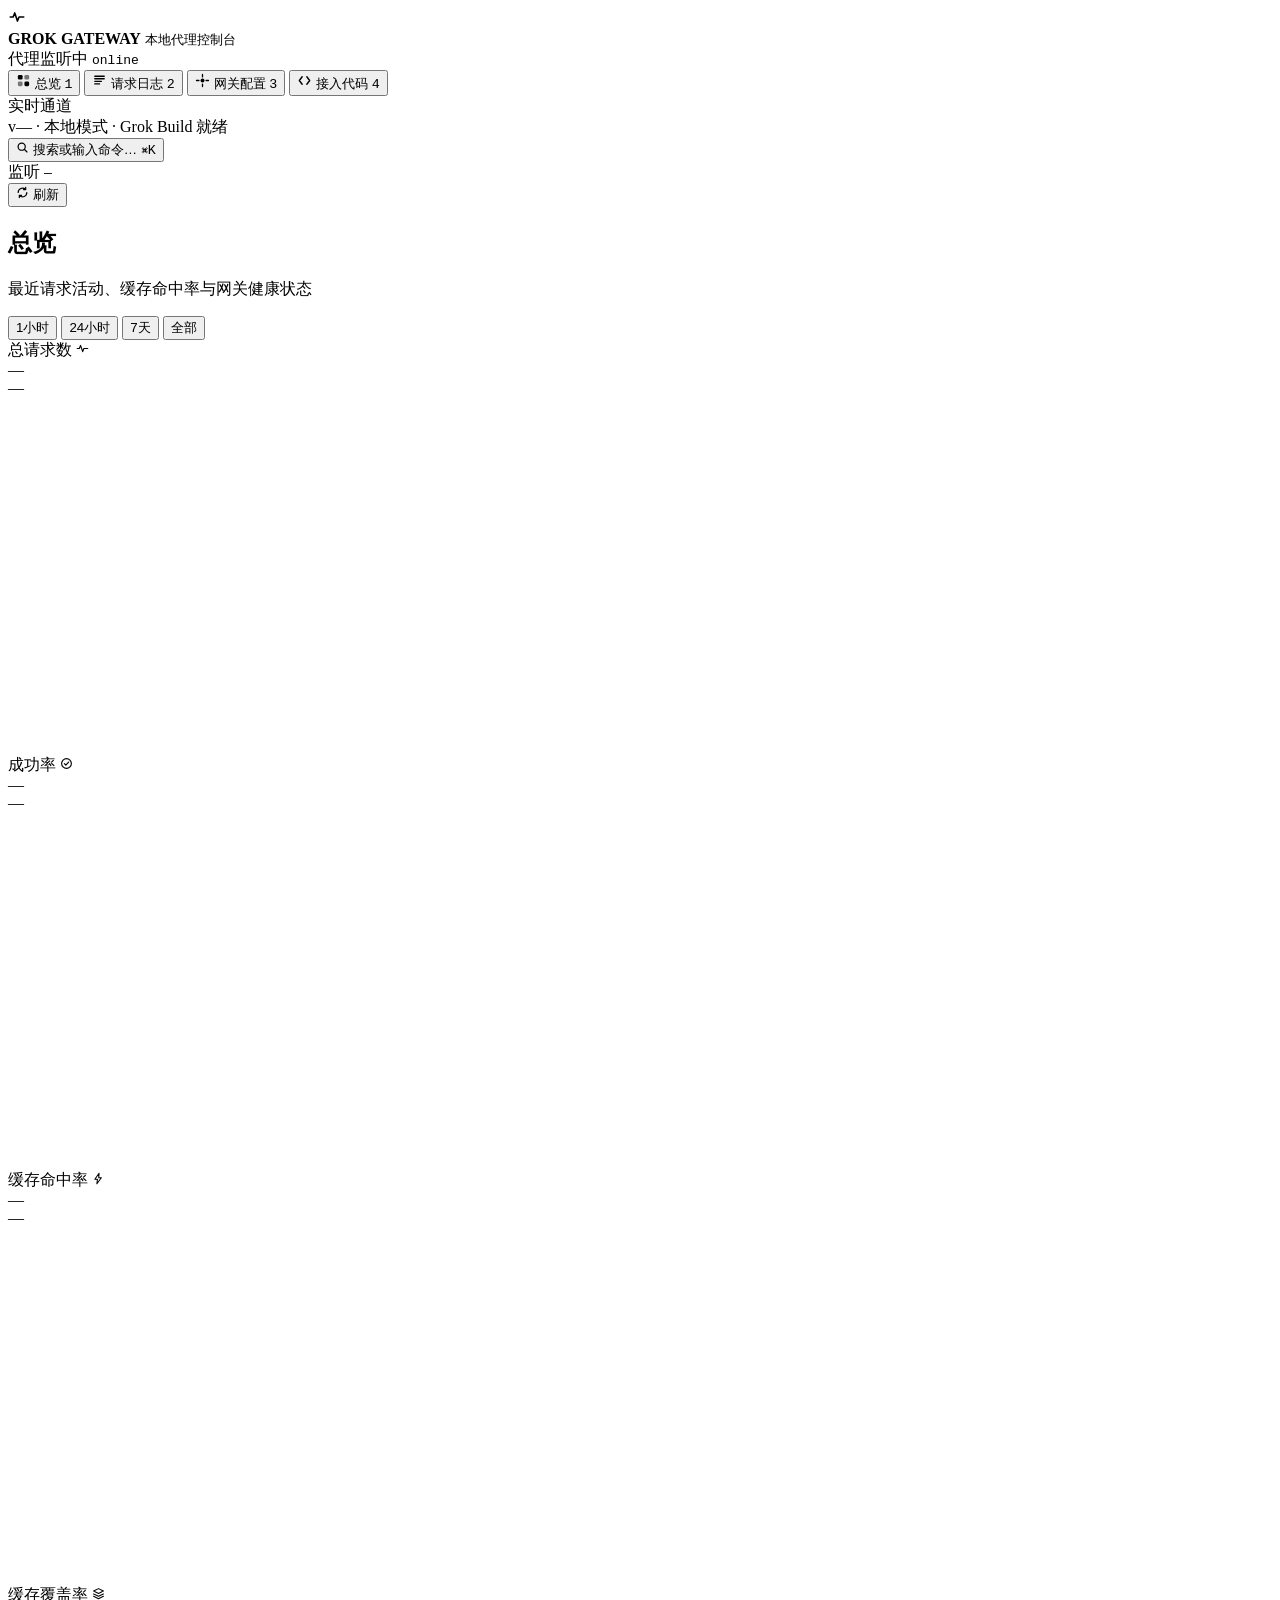
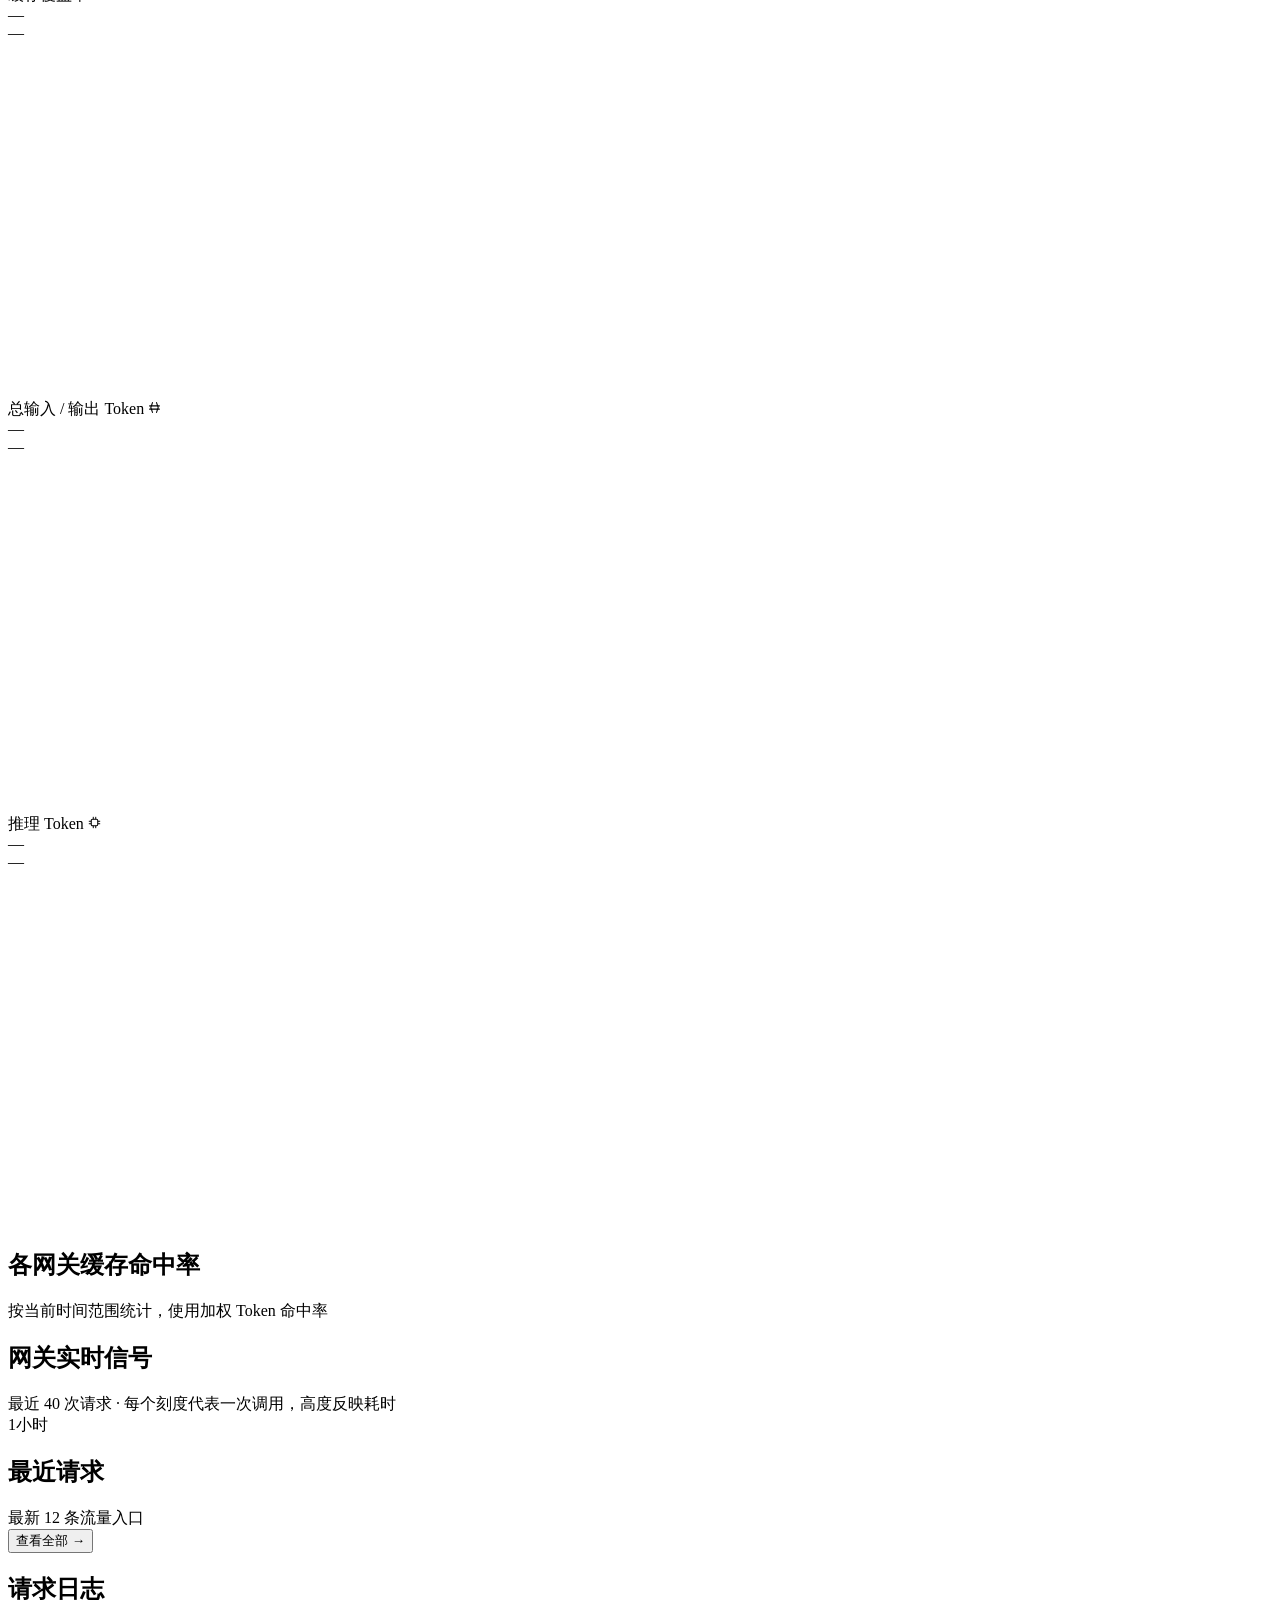
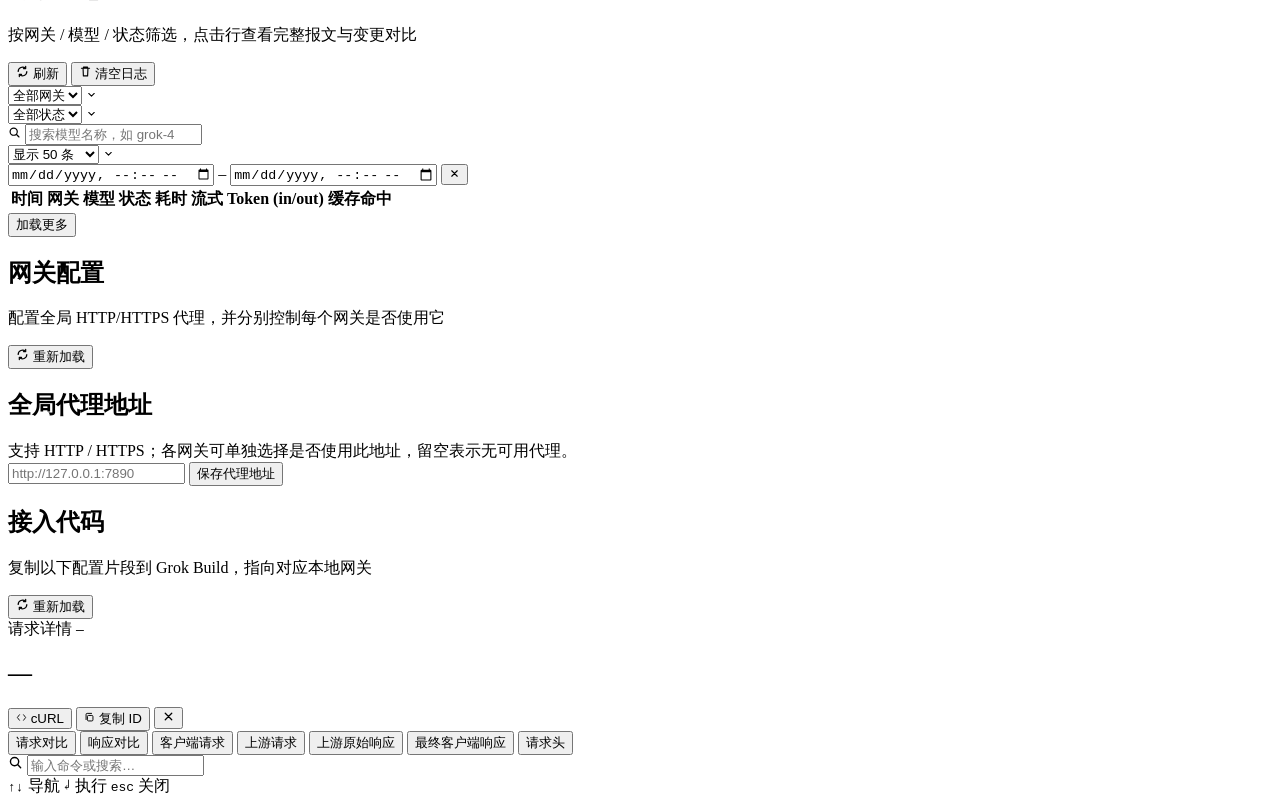
==== internal/web/static/index.html @ da630860 "Create index.html" ====
<!DOCTYPE html>
<html lang="zh-CN">
<head>
<meta charset="UTF-8">
<meta name="viewport" content="width=device-width, initial-scale=1.0">
<meta http-equiv="Content-Security-Policy" content="default-src 'self'; script-src 'self'; style-src 'self' 'unsafe-inline'; img-src 'self' data:; font-src 'self' https://fonts.googleapis.com https://fonts.gstatic.com; connect-src 'self';">
<title>Grok Gateway · 控制台</title>
<link rel="icon" href="data:image/svg+xml,%3Csvg xmlns='http://www.w3.org/2000/svg' viewBox='0 0 32 32'%3E%3Crect width='32' height='32' rx='8' fill='%230d9488'/%3E%3Cpath d='M8 16h4l2-5 4 10 2-5h4' stroke='%23f0fdfa' stroke-width='2.4' fill='none' stroke-linecap='round' stroke-linejoin='round'/%3E%3C/svg%3E">
<link rel="preconnect" href="https://fonts.googleapis.com">
<link rel="preconnect" href="https://fonts.gstatic.com" crossorigin>
<link href="https://fonts.googleapis.com/css2?family=Inter:wght@400;500;600;700&family=JetBrains+Mono:wght@400;500;600;700&family=Space+Grotesk:wght@500;600;700&display=swap" rel="stylesheet">
<link rel="stylesheet" href="/static/style.css">
</head>
<body>

<!-- 氛围背景 -->
<div class="ambient" aria-hidden="true">
  <div class="ambient-aurora"></div>
  <div class="ambient-grid"></div>
  <div class="ambient-noise"></div>
</div>

<div class="app">

  <!-- ===================== 侧栏 ===================== -->
  <aside class="rail">
    <div class="rail-brand">
      <div class="rail-brand-mark">
        <svg viewBox="0 0 20 20" width="18" height="18" fill="none" aria-hidden="true">
          <path d="M2.5 10h3.2l1.8-4.5 3 9 1.8-4.5h5.2" stroke="currentColor" stroke-width="1.8" stroke-linecap="round" stroke-linejoin="round"/>
        </svg>
      </div>
      <div class="rail-brand-text">
        <strong>GROK GATEWAY</strong>
        <small>本地代理控制台</small>
      </div>
    </div>

    <div class="rail-status" id="railStatus">
      <span class="dot dot-live" id="healthDot"></span>
      <span class="rail-status-text" id="healthText">代理监听中</span>
      <code id="healthCode">online</code>
    </div>

    <nav class="rail-nav">
      <button type="button" class="rail-nav-item is-active" data-view="overview" aria-label="总览（快捷键 1）">
        <span class="rail-nav-icon"><svg viewBox="0 0 16 16" width="15" height="15" fill="none" aria-hidden="true"><rect x="2" y="2" width="5" height="5" rx="1.4" fill="currentColor"/><rect x="9" y="2" width="5" height="5" rx="1.4" fill="currentColor" opacity=".5"/><rect x="2" y="9" width="5" height="5" rx="1.4" fill="currentColor" opacity=".5"/><rect x="9" y="9" width="5" height="5" rx="1.4" fill="currentColor"/></svg></span>
        总览 <kbd>1</kbd>
      </button>
      <button type="button" class="rail-nav-item" data-view="logs" aria-label="请求日志（快捷键 2）">
        <span class="rail-nav-icon"><svg viewBox="0 0 16 16" width="15" height="15" fill="none" aria-hidden="true"><path d="M3 3.5h10M3 6.2h10M3 8.9h7M3 11.6h5" stroke="currentColor" stroke-width="1.5" stroke-linecap="round"/></svg></span>
        请求日志 <kbd>2</kbd>
      </button>
      <button type="button" class="rail-nav-item" data-view="gateways" aria-label="网关配置（快捷键 3）">
        <span class="rail-nav-icon"><svg viewBox="0 0 16 16" width="15" height="15" fill="none" aria-hidden="true"><circle cx="8" cy="8" r="2.1" fill="currentColor"/><path d="M8 1.6v2.6M8 11.8v2.6M1.6 8h2.6M11.8 8h2.6" stroke="currentColor" stroke-width="1.4" stroke-linecap="round"/></svg></span>
        网关配置 <kbd>3</kbd>
      </button>
      <button type="button" class="rail-nav-item" data-view="setup" aria-label="接入代码（快捷键 4）">
        <span class="rail-nav-icon"><svg viewBox="0 0 16 16" width="15" height="15" fill="none" aria-hidden="true"><path d="M5.5 4 2.5 8l3 4M10.5 4l3 4-3 4" stroke="currentColor" stroke-width="1.5" stroke-linecap="round" stroke-linejoin="round"/></svg></span>
        接入代码 <kbd>4</kbd>
      </button>
    </nav>

    <div class="rail-divider">实时通道</div>
    <div class="rail-channels" id="railChannels"></div>

    <div class="rail-foot">
      <div class="rail-foot-meta" id="railVersion">v— · 本地模式 · Grok Build 就绪</div>
    </div>
  </aside>

  <!-- ===================== 主区域 ===================== -->
  <main class="main">

    <header class="topbar">
      <button type="button" id="cmdKBtn" class="search-pill" aria-label="打开命令面板（快捷键 Ctrl+K）">
        <svg viewBox="0 0 16 16" width="13" height="13" fill="none" aria-hidden="true"><circle cx="7" cy="7" r="4.4" stroke="currentColor" stroke-width="1.5"/><path d="m10.5 10.5 3 3" stroke="currentColor" stroke-width="1.5" stroke-linecap="round"/></svg>
        <span class="search-pill-text">搜索或输入命令…</span>
        <span class="kbd-combo"><kbd>⌘</kbd><kbd>K</kbd></span>
      </button>
      <div class="topbar-actions">
        <div class="addr-chip">
          <span class="dot dot-live"></span>
          <span class="addr-label">监听</span>
          <code id="listenAddr">—</code>
        </div>
        <button type="button" id="refreshAllBtn" class="btn-ghost" title="刷新全部数据" aria-label="刷新全部数据">
          <svg viewBox="0 0 16 16" width="13" height="13" fill="none" aria-hidden="true"><path d="M2.7 8a5.3 5.3 0 0 1 9-3.8M13.3 8a5.3 5.3 0 0 1-9 3.8" stroke="currentColor" stroke-width="1.5" stroke-linecap="round"/><path d="M11.9 1.7v2.7h-2.7M4.1 14.3v-2.7h2.7" stroke="currentColor" stroke-width="1.5" stroke-linecap="round" stroke-linejoin="round"/></svg>
          刷新
        </button>
      </div>
    </header>

    <div class="content">

      <!-- ========== 总览 ========== -->
      <section id="view-overview" class="view is-active">
        <div class="view-head">
          <div class="view-head-title">
            <h1>总览</h1>
            <p>最近请求活动、缓存命中率与网关健康状态</p>
          </div>
          <div class="head-actions">
            <div class="range-picker" id="rangePicker">
              <button type="button" data-range="1h" class="is-active">1小时</button>
              <button type="button" data-range="24h">24小时</button>
              <button type="button" data-range="7d">7天</button>
              <button type="button" data-range="all">全部</button>
            </div>
          </div>
        </div>

        <div class="stat-grid">
          <article class="stat-card a-teal">
            <div class="stat-card-head">
              <span class="stat-label">总请求数</span>
              <span class="stat-icon"><svg viewBox="0 0 16 16" width="13" height="13" fill="none"><path d="M1.5 8h2.6l1.5-3.8 2.6 7.6 1.5-3.8h4.8" stroke="currentColor" stroke-width="1.4" stroke-linecap="round" stroke-linejoin="round"/></svg></span>
            </div>
            <div class="stat-value" id="statRequests">—</div>
            <div class="stat-sub" id="statRequestsSub">—</div>
            <svg class="stat-spark" data-stat="requests" viewBox="0 0 100 28" preserveAspectRatio="none" aria-hidden="true"></svg>
          </article>

          <article class="stat-card a-emerald">
            <div class="stat-card-head">
              <span class="stat-label">成功率</span>
              <span class="stat-icon"><svg viewBox="0 0 16 16" width="13" height="13" fill="none"><circle cx="8" cy="8" r="6" stroke="currentColor" stroke-width="1.4"/><path d="m5.4 8.2 1.8 1.8 3.4-3.8" stroke="currentColor" stroke-width="1.4" stroke-linecap="round" stroke-linejoin="round"/></svg></span>
            </div>
            <div class="stat-body">
              <div class="stat-main">
                <div class="stat-value" id="statSuccess">—</div>
                <div class="stat-sub" id="statSuccessSub">—</div>
              </div>
              <div class="stat-gauge" id="gaugeSuccess" aria-hidden="true"></div>
            </div>
            <svg class="stat-spark" data-stat="success" viewBox="0 0 100 28" preserveAspectRatio="none" aria-hidden="true"></svg>
          </article>

          <article class="stat-card a-sky">
            <div class="stat-card-head">
              <span class="stat-label">缓存命中率</span>
              <span class="stat-icon"><svg viewBox="0 0 16 16" width="13" height="13" fill="none"><path d="M8.7 1.5 3.5 9h3.2l-.7 5.5L11.5 7H8.3l.4-5.5Z" stroke="currentColor" stroke-width="1.3" stroke-linejoin="round"/></svg></span>
            </div>
            <div class="stat-body">
              <div class="stat-main">
                <div class="stat-value" id="statCacheHit">—</div>
                <div class="stat-sub" id="statCacheHitSub">—</div>
              </div>
              <div class="stat-gauge" id="gaugeCacheHit" aria-hidden="true"></div>
            </div>
            <svg class="stat-spark" data-stat="cacheHit" viewBox="0 0 100 28" preserveAspectRatio="none" aria-hidden="true"></svg>
          </article>

          <article class="stat-card a-violet">
            <div class="stat-card-head">
              <span class="stat-label">缓存覆盖率</span>
              <span class="stat-icon"><svg viewBox="0 0 16 16" width="13" height="13" fill="none"><path d="m8 2 6 3-6 3-6-3 6-3Z" stroke="currentColor" stroke-width="1.3" stroke-linejoin="round"/><path d="m2 8.5 6 3 6-3M2 11.5l6 3 6-3" stroke="currentColor" stroke-width="1.3" stroke-linecap="round" stroke-linejoin="round"/></svg></span>
            </div>
            <div class="stat-body">
              <div class="stat-main">
                <div class="stat-value" id="statCacheCoverage">—</div>
                <div class="stat-sub" id="statCacheCoverageSub">—</div>
              </div>
              <div class="stat-gauge" id="gaugeCoverage" aria-hidden="true"></div>
            </div>
            <svg class="stat-spark" data-stat="cacheCoverage" viewBox="0 0 100 28" preserveAspectRatio="none" aria-hidden="true"></svg>
          </article>

          <article class="stat-card a-amber">
            <div class="stat-card-head">
              <span class="stat-label">总输入 / 输出 Token</span>
              <span class="stat-icon"><svg viewBox="0 0 16 16" width="13" height="13" fill="none"><path d="M5.5 2 3.5 8l2 6M10.5 2l2 6-2 6M2 6h12M2 10h12" stroke="currentColor" stroke-width="1.3" stroke-linecap="round" stroke-linejoin="round"/></svg></span>
            </div>
            <div class="stat-value" id="statTokens">—</div>
            <div class="stat-sub" id="statTokensSub">—</div>
            <svg class="stat-spark" data-stat="tokens" viewBox="0 0 100 28" preserveAspectRatio="none" aria-hidden="true"></svg>
          </article>

          <article class="stat-card a-rose">
            <div class="stat-card-head">
              <span class="stat-label">推理 Token</span>
              <span class="stat-icon"><svg viewBox="0 0 16 16" width="13" height="13" fill="none"><rect x="4" y="4" width="8" height="8" rx="1.6" stroke="currentColor" stroke-width="1.3"/><path d="M6.5 1.5v2M9.5 1.5v2M6.5 12.5v2M9.5 12.5v2M1.5 6.5h2M1.5 9.5h2M12.5 6.5h2M12.5 9.5h2" stroke="currentColor" stroke-width="1.2" stroke-linecap="round"/></svg></span>
            </div>
            <div class="stat-value" id="statReasoning">—</div>
            <div class="stat-sub" id="statReasoningSub">—</div>
            <svg class="stat-spark" data-stat="reasoning" viewBox="0 0 100 28" preserveAspectRatio="none" aria-hidden="true"></svg>
          </article>
        </div>

        <section class="panel gateway-cache-panel">
          <div class="panel-head">
            <div>
              <h2>各网关缓存命中率</h2>
              <span class="muted">按当前时间范围统计，使用加权 Token 命中率</span>
            </div>
          </div>
          <div class="gateway-cache-rates" id="gatewayCacheRates"></div>
        </section>

        <div class="panel-row">
          <section class="panel">
            <div class="panel-head">
              <div>
                <h2>网关实时信号</h2>
                <span class="muted">最近 40 次请求 · 每个刻度代表一次调用，高度反映耗时</span>
              </div>
              <span class="panel-tag" id="pulseRange">1小时</span>
            </div>
            <div class="gw-pulse-list" id="gatewayPulseList"></div>
          </section>

          <section class="panel">
            <div class="panel-head">
              <div>
                <h2>最近请求</h2>
                <span class="muted">最新 12 条流量入口</span>
              </div>
              <button type="button" class="btn-ghost small" data-goto="logs" aria-label="查看全部请求日志">查看全部 →</button>
            </div>
            <div class="recent-log-list" id="recentLogList"></div>
          </section>
        </div>
      </section>

      <!-- ========== 请求日志 ========== -->
      <section id="view-logs" class="view">
        <div class="view-head">
          <div class="view-head-title">
            <h1>请求日志</h1>
            <p>按网关 / 模型 / 状态筛选，点击行查看完整报文与变更对比</p>
          </div>
          <div class="head-actions">
            <button type="button" id="logsRefreshBtn" class="btn-ghost" title="刷新日志" aria-label="刷新日志">
              <svg viewBox="0 0 16 16" width="13" height="13" fill="none" aria-hidden="true"><path d="M2.7 8a5.3 5.3 0 0 1 9-3.8M13.3 8a5.3 5.3 0 0 1-9 3.8" stroke="currentColor" stroke-width="1.5" stroke-linecap="round"/><path d="M11.9 1.7v2.7h-2.7M4.1 14.3v-2.7h2.7" stroke="currentColor" stroke-width="1.5" stroke-linecap="round" stroke-linejoin="round"/></svg>
              刷新
            </button>
            <button type="button" id="logsClearBtn" class="btn-danger" title="清空全部日志" aria-label="清空全部日志">
              <svg viewBox="0 0 16 16" width="13" height="13" fill="none" aria-hidden="true"><path d="M3 4h10M5.5 4V2.6h5V4M5 4l.4 9.4h5.2L11 4" stroke="currentColor" stroke-width="1.4" stroke-linecap="round" stroke-linejoin="round"/></svg>
              清空日志
            </button>
          </div>
        </div>

        <div class="panel table-panel">
          <div class="filter-bar">
            <div class="select-wrap">
              <select id="filterGateway" aria-label="筛选网关"><option value="">全部网关</option></select>
              <span class="select-caret"><svg viewBox="0 0 16 16" width="11" height="11" fill="none"><path d="m4 6.5 4 4 4-4" stroke="currentColor" stroke-width="1.6" stroke-linecap="round" stroke-linejoin="round"/></svg></span>
            </div>
            <div class="select-wrap">
              <select id="filterStatus" aria-label="筛选状态">
                <option value="">全部状态</option>
                <option value="success">仅成功</option>
                <option value="failure">仅失败</option>
              </select>
              <span class="select-caret"><svg viewBox="0 0 16 16" width="11" height="11" fill="none" aria-hidden="true"><path d="m4 6.5 4 4 4-4" stroke="currentColor" stroke-width="1.6" stroke-linecap="round" stroke-linejoin="round"/></svg></span>
            </div>
            <div class="input-wrap">
              <svg viewBox="0 0 16 16" width="13" height="13" fill="none" aria-hidden="true"><circle cx="7" cy="7" r="4.4" stroke="currentColor" stroke-width="1.5"/><path d="m10.5 10.5 3 3" stroke="currentColor" stroke-width="1.5" stroke-linecap="round"/></svg>
              <input id="filterModel" type="text" placeholder="搜索模型名称，如 grok-4" autocomplete="off" aria-label="搜索模型名称">
            </div>
            <div class="select-wrap">
              <select id="filterLimit" aria-label="每页显示条数">
                <option value="50">显示 50 条</option>
                <option value="100">显示 100 条</option>
                <option value="200">显示 200 条</option>
                <option value="500">显示 500 条</option>
              </select>
              <span class="select-caret"><svg viewBox="0 0 16 16" width="11" height="11" fill="none" aria-hidden="true"><path d="m4 6.5 4 4 4-4" stroke="currentColor" stroke-width="1.6" stroke-linecap="round" stroke-linejoin="round"/></svg></span>
            </div>
            <div class="datetime-wrap">
              <input id="filterFrom" type="datetime-local" title="起始时间" aria-label="起始时间">
              <span class="datetime-sep">–</span>
              <input id="filterTo" type="datetime-local" title="结束时间" aria-label="结束时间">
              <button id="filterClearBtn" class="btn-ghost small" type="button" title="清除全部筛选" aria-label="清除全部筛选">
                <svg viewBox="0 0 16 16" width="11" height="11" fill="none" aria-hidden="true"><path d="m4 4 8 8M12 4l-8 8" stroke="currentColor" stroke-width="1.6" stroke-linecap="round"/></svg>
              </button>
            </div>
          </div>

          <div class="table-wrap">
            <table class="log-table">
              <thead>
                <tr>
                  <th>时间</th><th>网关</th><th>模型</th><th>状态</th>
                  <th>耗时</th><th>流式</th><th>Token (in/out)</th><th>缓存命中</th>
                </tr>
              </thead>
              <tbody id="logTableBody"></tbody>
            </table>
          </div>

          <div class="table-foot">
            <span class="logs-count" id="logsCount"></span>
            <button type="button" id="logsLoadMoreBtn" class="btn-ghost" aria-label="加载更多日志">加载更多</button>
          </div>
        </div>
      </section>

      <!-- ========== 网关配置 ========== -->
      <section id="view-gateways" class="view">
        <div class="view-head">
          <div class="view-head-title">
            <h1>网关配置</h1>
            <p>配置全局 HTTP/HTTPS 代理，并分别控制每个网关是否使用它</p>
          </div>
          <div class="head-actions">
            <button type="button" id="gatewaysReloadBtn" class="btn-ghost" title="重新加载网关配置" aria-label="重新加载网关配置">
              <svg viewBox="0 0 16 16" width="13" height="13" fill="none" aria-hidden="true"><path d="M2.7 8a5.3 5.3 0 0 1 9-3.8M13.3 8a5.3 5.3 0 0 1-9 3.8" stroke="currentColor" stroke-width="1.5" stroke-linecap="round"/><path d="M11.9 1.7v2.7h-2.7M4.1 14.3v-2.7h2.7" stroke="currentColor" stroke-width="1.5" stroke-linecap="round" stroke-linejoin="round"/></svg>
              重新加载
            </button>
          </div>
        </div>
        <section class="panel global-proxy-panel">
          <div class="panel-head">
            <div>
              <h2>全局代理地址</h2>
              <span class="muted">支持 HTTP / HTTPS；各网关可单独选择是否使用此地址，留空表示无可用代理。</span>
            </div>
          </div>
          <div class="global-proxy-form">
            <input id="proxyUrlInput" type="text" placeholder="http://127.0.0.1:7890" autocomplete="off" spellcheck="false">
            <button type="button" id="proxyUrlSaveBtn" class="btn-primary small">保存代理地址</button>
          </div>
          <div class="field-error global-proxy-error" id="proxyUrlError" hidden></div>
        </section>
        <div class="gw-config-grid" id="gatewayCards"></div>
      </section>

      <!-- ========== 接入代码 ========== -->
      <section id="view-setup" class="view">
        <div class="view-head">
          <div class="view-head-title">
            <h1>接入代码</h1>
            <p>复制以下配置片段到 Grok Build，指向对应本地网关</p>
          </div>
          <div class="head-actions">
            <button type="button" id="setupReloadBtn" class="btn-ghost" title="重新加载接入代码" aria-label="重新加载接入代码">
              <svg viewBox="0 0 16 16" width="13" height="13" fill="none" aria-hidden="true"><path d="M2.7 8a5.3 5.3 0 0 1 9-3.8M13.3 8a5.3 5.3 0 0 1-9 3.8" stroke="currentColor" stroke-width="1.5" stroke-linecap="round"/><path d="M11.9 1.7v2.7h-2.7M4.1 14.3v-2.7h2.7" stroke="currentColor" stroke-width="1.5" stroke-linecap="round" stroke-linejoin="round"/></svg>
              重新加载
            </button>
          </div>
        </div>
        <div class="setup-baseurl" id="setupBaseUrl"></div>
        <div class="setup-grid" id="setupSnippets"></div>
      </section>

    </div>
  </main>
</div>

<!-- ===================== 请求详情抽屉 ===================== -->
<div class="drawer-backdrop" id="drawerBackdrop"></div>
<aside class="drawer" id="logDrawer" role="dialog" aria-modal="true" aria-labelledby="drawerTitle" aria-hidden="true">
  <div class="drawer-head">
    <div class="drawer-head-main">
      <div class="drawer-eyebrow">请求详情 <code id="drawerId">—</code></div>
      <h2 id="drawerTitle">—</h2>
    </div>
    <div class="drawer-head-actions">
      <button type="button" id="drawerCopyCurlBtn" class="btn-ghost small" title="复制 cURL 请求示例" aria-label="复制 cURL 请求示例">
        <svg viewBox="0 0 16 16" width="11" height="11" aria-hidden="true"><path d="M5 4l-3 4 3 4M11 4l3 4-3 4" stroke="currentColor" stroke-width="1.3" fill="none" stroke-linecap="round" stroke-linejoin="round"/></svg>
        cURL
      </button>
      <button type="button" id="drawerCopyIdBtn" class="btn-ghost small" title="复制请求 ID" aria-label="复制请求 ID">
        <svg viewBox="0 0 16 16" width="11" height="11" fill="none" aria-hidden="true"><rect x="5" y="5" width="8" height="8" rx="1.6" stroke="currentColor" stroke-width="1.4"/><path d="M3 11V3.6A1.6 1.6 0 0 1 4.6 2H11" stroke="currentColor" stroke-width="1.4" stroke-linecap="round"/></svg>
        复制 ID
      </button>
      <button type="button" id="drawerCloseBtn" class="btn-icon" title="关闭 (esc)" aria-label="关闭详情面板">
        <svg viewBox="0 0 16 16" width="13" height="13" fill="none" aria-hidden="true"><path d="m4 4 8 8M12 4l-8 8" stroke="currentColor" stroke-width="1.6" stroke-linecap="round"/></svg>
      </button>
    </div>
  </div>

  <div class="drawer-meta" id="drawerMeta"></div>

  <div class="drawer-tabs" id="drawerTabs" role="tablist">
    <button type="button" class="drawer-tab is-active" data-tab="request-compare" role="tab" aria-selected="true">请求对比</button>
    <button type="button" class="drawer-tab" data-tab="response-compare" role="tab" aria-selected="false">响应对比</button>
    <button type="button" class="drawer-tab" data-tab="request" role="tab" aria-selected="false">客户端请求</button>
    <button type="button" class="drawer-tab" data-tab="upstream" role="tab" aria-selected="false">上游请求</button>
    <button type="button" class="drawer-tab" data-tab="upstream-response" role="tab" aria-selected="false">上游原始响应</button>
    <button type="button" class="drawer-tab" data-tab="response" role="tab" aria-selected="false">最终客户端响应</button>
    <button type="button" class="drawer-tab" data-tab="headers" role="tab" aria-selected="false">请求头</button>
  </div>

  <div class="drawer-body">
    <div class="compare-view" id="drawerCompare"></div>
    <pre class="code-block" id="drawerCode" style="display:none"></pre>
  </div>
</aside>

<!-- ===================== 命令面板 ===================== -->
<div class="cmdk-backdrop" id="cmdkBackdrop"></div>
<div class="cmdk" id="cmdk" role="dialog" aria-modal="true" aria-label="命令面板" aria-hidden="true">
  <div class="cmdk-input-wrap">
    <svg viewBox="0 0 16 16" width="15" height="15" fill="none" aria-hidden="true"><circle cx="7" cy="7" r="4.4" stroke="currentColor" stroke-width="1.5"/><path d="m10.5 10.5 3 3" stroke="currentColor" stroke-width="1.5" stroke-linecap="round"/></svg>
    <input id="cmdkInput" type="text" placeholder="输入命令或搜索…" autocomplete="off" spellcheck="false" aria-label="命令面板搜索">
  </div>
  <div class="cmdk-list" id="cmdkList"></div>
  <div class="cmdk-foot">
    <span><kbd>↑</kbd><kbd>↓</kbd> 导航</span>
    <span><kbd>↵</kbd> 执行</span>
    <span><kbd>esc</kbd> 关闭</span>
  </div>
</div>

<div class="toast-stack" id="toastStack" aria-live="polite"></div>

<script type="module" src="/static/js/app.js"></script>
</body>
</html>
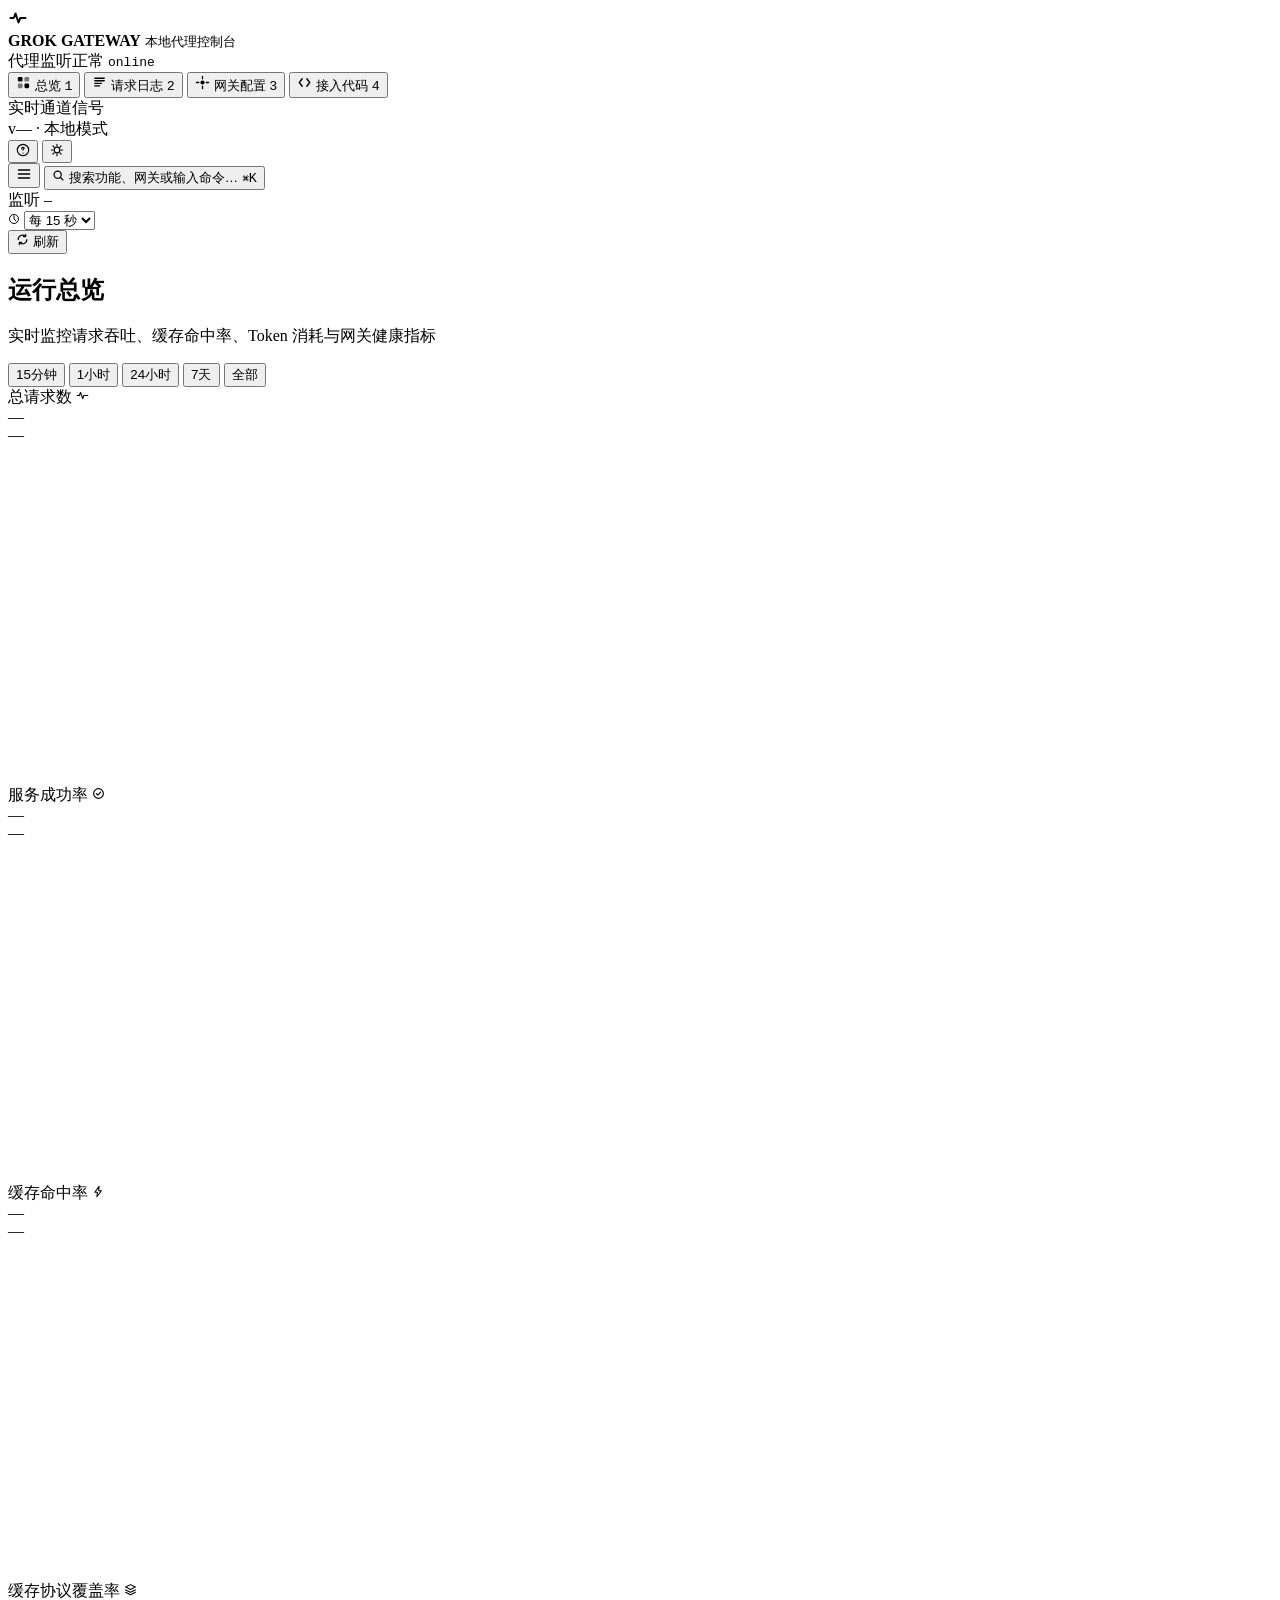
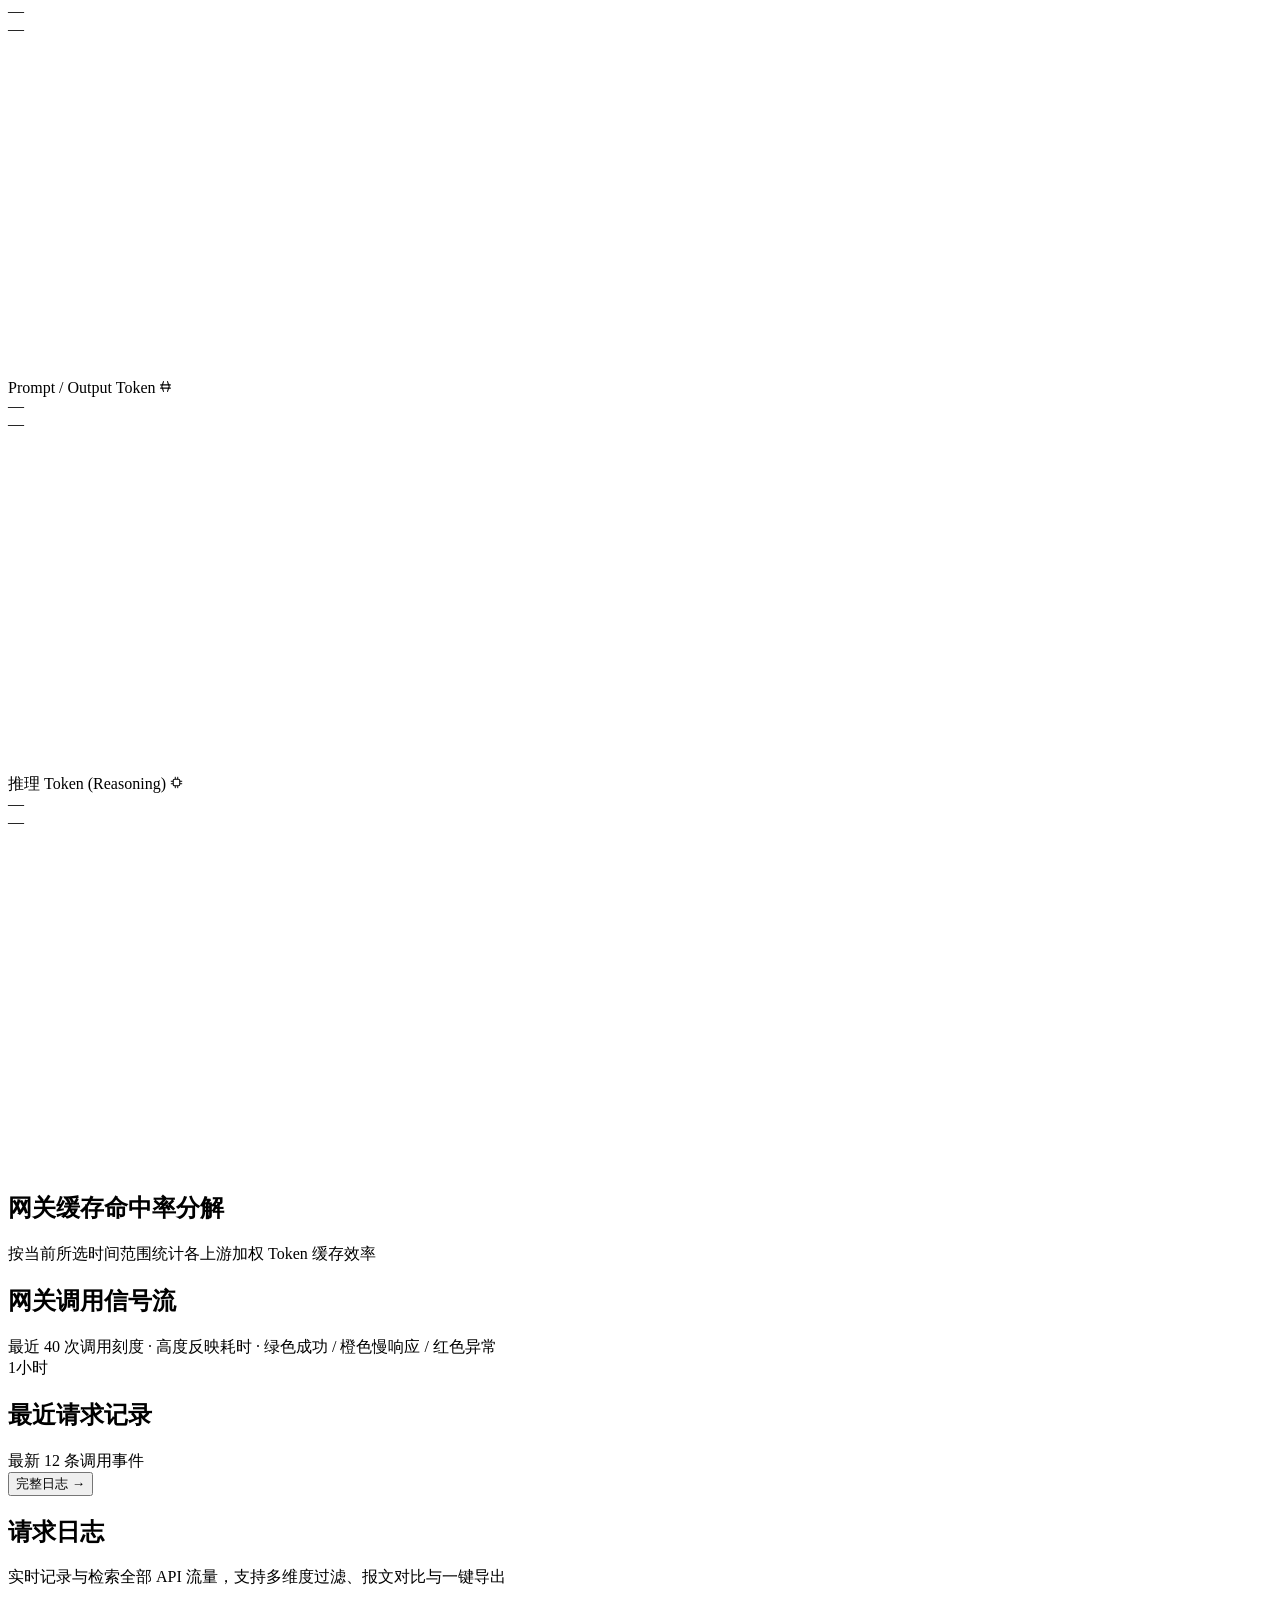
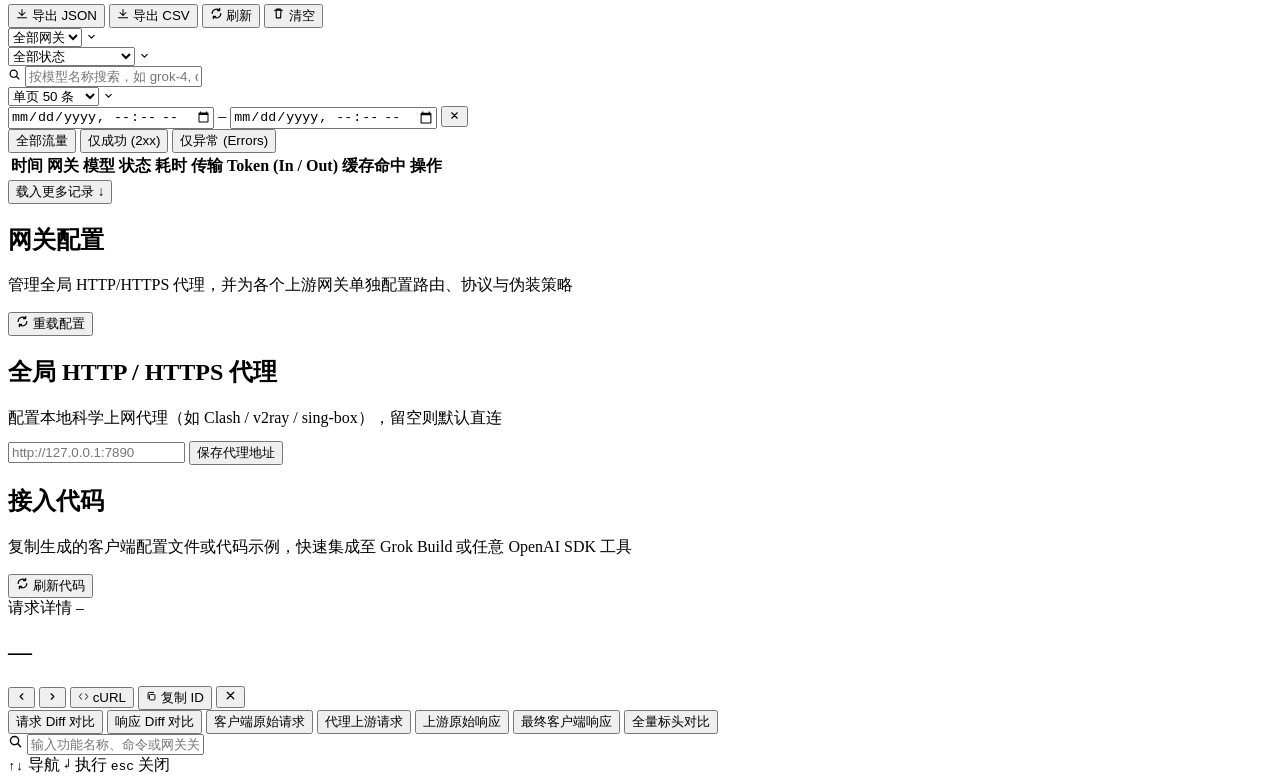
==== commit a958a81b: "Add files via upload" ====
--- a/internal/web/static/index.html
+++ b/internal/web/static/index.html
@@ -1,11 +1,11 @@
 <!DOCTYPE html>
-<html lang="zh-CN">
+<html lang="zh-CN" data-theme="dark">
 <head>
 <meta charset="UTF-8">
 <meta name="viewport" content="width=device-width, initial-scale=1.0">
 <meta http-equiv="Content-Security-Policy" content="default-src 'self'; script-src 'self'; style-src 'self' 'unsafe-inline'; img-src 'self' data:; font-src 'self' https://fonts.googleapis.com https://fonts.gstatic.com; connect-src 'self';">
-<title>Grok Gateway · 控制台</title>
-<link rel="icon" href="data:image/svg+xml,%3Csvg xmlns='http://www.w3.org/2000/svg' viewBox='0 0 32 32'%3E%3Crect width='32' height='32' rx='8' fill='%230d9488'/%3E%3Cpath d='M8 16h4l2-5 4 10 2-5h4' stroke='%23f0fdfa' stroke-width='2.4' fill='none' stroke-linecap='round' stroke-linejoin='round'/%3E%3C/svg%3E">
+<title>Grok Gateway · 本地代理控制台</title>
+<link rel="icon" href="data:image/svg+xml,%3Csvg xmlns='http://www.w3.org/2000/svg' viewBox='0 0 32 32'%3E%3Crect width='32' height='32' rx='8' fill='%2306b6d4'/%3E%3Cpath d='M8 16h4l2-5 4 10 2-5h4' stroke='%23ffffff' stroke-width='2.4' fill='none' stroke-linecap='round' stroke-linejoin='round'/%3E%3C/svg%3E">
 <link rel="preconnect" href="https://fonts.googleapis.com">
 <link rel="preconnect" href="https://fonts.gstatic.com" crossorigin>
 <link href="https://fonts.googleapis.com/css2?family=Inter:wght@400;500;600;700&family=JetBrains+Mono:wght@400;500;600;700&family=Space+Grotesk:wght@500;600;700&display=swap" rel="stylesheet">
@@ -13,21 +13,22 @@
 </head>
 <body>
 
-<!-- 氛围背景 -->
+<!-- 动态氛围背景 -->
 <div class="ambient" aria-hidden="true">
   <div class="ambient-aurora"></div>
   <div class="ambient-grid"></div>
-  <div class="ambient-noise"></div>
 </div>
 
+<div class="mobile-rail-overlay" id="mobileRailOverlay"></div>
+
 <div class="app">
 
-  <!-- ===================== 侧栏 ===================== -->
+  <!-- ===================== 侧栏导航 ===================== -->
   <aside class="rail">
     <div class="rail-brand">
       <div class="rail-brand-mark">
-        <svg viewBox="0 0 20 20" width="18" height="18" fill="none" aria-hidden="true">
-          <path d="M2.5 10h3.2l1.8-4.5 3 9 1.8-4.5h5.2" stroke="currentColor" stroke-width="1.8" stroke-linecap="round" stroke-linejoin="round"/>
+        <svg viewBox="0 0 20 20" width="20" height="20" fill="none" aria-hidden="true">
+          <path d="M2.5 10h3.2l1.8-4.5 3 9 1.8-4.5h5.2" stroke="currentColor" stroke-width="2" stroke-linecap="round" stroke-linejoin="round"/>
         </svg>
       </div>
       <div class="rail-brand-text">
@@ -38,53 +39,86 @@
 
     <div class="rail-status" id="railStatus">
       <span class="dot dot-live" id="healthDot"></span>
-      <span class="rail-status-text" id="healthText">代理监听中</span>
+      <span class="rail-status-text" id="healthText">代理监听正常</span>
       <code id="healthCode">online</code>
     </div>
 
-    <nav class="rail-nav">
-      <button type="button" class="rail-nav-item is-active" data-view="overview" aria-label="总览（快捷键 1）">
-        <span class="rail-nav-icon"><svg viewBox="0 0 16 16" width="15" height="15" fill="none" aria-hidden="true"><rect x="2" y="2" width="5" height="5" rx="1.4" fill="currentColor"/><rect x="9" y="2" width="5" height="5" rx="1.4" fill="currentColor" opacity=".5"/><rect x="2" y="9" width="5" height="5" rx="1.4" fill="currentColor" opacity=".5"/><rect x="9" y="9" width="5" height="5" rx="1.4" fill="currentColor"/></svg></span>
+    <nav class="rail-nav" aria-label="主要导航">
+      <button type="button" class="rail-nav-item is-active" data-view="overview" aria-label="总览 (快捷键 1)">
+        <span class="rail-nav-icon">
+          <svg viewBox="0 0 16 16" width="15" height="15" fill="none" aria-hidden="true"><rect x="2" y="2" width="5" height="5" rx="1.4" fill="currentColor"/><rect x="9" y="2" width="5" height="5" rx="1.4" fill="currentColor" opacity=".5"/><rect x="2" y="9" width="5" height="5" rx="1.4" fill="currentColor" opacity=".5"/><rect x="9" y="9" width="5" height="5" rx="1.4" fill="currentColor"/></svg>
+        </span>
         总览 <kbd>1</kbd>
       </button>
-      <button type="button" class="rail-nav-item" data-view="logs" aria-label="请求日志（快捷键 2）">
-        <span class="rail-nav-icon"><svg viewBox="0 0 16 16" width="15" height="15" fill="none" aria-hidden="true"><path d="M3 3.5h10M3 6.2h10M3 8.9h7M3 11.6h5" stroke="currentColor" stroke-width="1.5" stroke-linecap="round"/></svg></span>
+      <button type="button" class="rail-nav-item" data-view="logs" aria-label="请求日志 (快捷键 2)">
+        <span class="rail-nav-icon">
+          <svg viewBox="0 0 16 16" width="15" height="15" fill="none" aria-hidden="true"><path d="M3 3.5h10M3 6.2h10M3 8.9h7M3 11.6h5" stroke="currentColor" stroke-width="1.5" stroke-linecap="round"/></svg>
+        </span>
         请求日志 <kbd>2</kbd>
       </button>
-      <button type="button" class="rail-nav-item" data-view="gateways" aria-label="网关配置（快捷键 3）">
-        <span class="rail-nav-icon"><svg viewBox="0 0 16 16" width="15" height="15" fill="none" aria-hidden="true"><circle cx="8" cy="8" r="2.1" fill="currentColor"/><path d="M8 1.6v2.6M8 11.8v2.6M1.6 8h2.6M11.8 8h2.6" stroke="currentColor" stroke-width="1.4" stroke-linecap="round"/></svg></span>
+      <button type="button" class="rail-nav-item" data-view="gateways" aria-label="网关配置 (快捷键 3)">
+        <span class="rail-nav-icon">
+          <svg viewBox="0 0 16 16" width="15" height="15" fill="none" aria-hidden="true"><circle cx="8" cy="8" r="2.2" fill="currentColor"/><path d="M8 1.6v2.4M8 12v2.4M1.6 8h2.4M12 8h2.4" stroke="currentColor" stroke-width="1.4" stroke-linecap="round"/></svg>
+        </span>
         网关配置 <kbd>3</kbd>
       </button>
-      <button type="button" class="rail-nav-item" data-view="setup" aria-label="接入代码（快捷键 4）">
-        <span class="rail-nav-icon"><svg viewBox="0 0 16 16" width="15" height="15" fill="none" aria-hidden="true"><path d="M5.5 4 2.5 8l3 4M10.5 4l3 4-3 4" stroke="currentColor" stroke-width="1.5" stroke-linecap="round" stroke-linejoin="round"/></svg></span>
+      <button type="button" class="rail-nav-item" data-view="setup" aria-label="接入代码 (快捷键 4)">
+        <span class="rail-nav-icon">
+          <svg viewBox="0 0 16 16" width="15" height="15" fill="none" aria-hidden="true"><path d="M5.5 4 2.5 8l3 4M10.5 4l3 4-3 4" stroke="currentColor" stroke-width="1.5" stroke-linecap="round" stroke-linejoin="round"/></svg>
+        </span>
         接入代码 <kbd>4</kbd>
       </button>
     </nav>
 
-    <div class="rail-divider">实时通道</div>
+    <div class="rail-divider">实时通道信号</div>
     <div class="rail-channels" id="railChannels"></div>
 
     <div class="rail-foot">
-      <div class="rail-foot-meta" id="railVersion">v— · 本地模式 · Grok Build 就绪</div>
+      <div class="rail-foot-meta" id="railVersion">v— · 本地模式</div>
+      <div class="rail-foot-actions">
+        <button type="button" id="shortcutsHelpBtn" class="btn-icon" title="键盘快捷键帮助 (?)" aria-label="查看快捷键">
+          <svg viewBox="0 0 16 16" width="14" height="14" fill="none"><circle cx="8" cy="8" r="6.5" stroke="currentColor" stroke-width="1.3"/><path d="M6.5 6.5a1.5 1.5 0 0 1 2.8-.7c0 1-1.3 1.3-1.3 2.2M8 11.5v.01" stroke="currentColor" stroke-width="1.4" stroke-linecap="round"/></svg>
+        </button>
+        <button type="button" id="themeToggleBtn" class="btn-icon" title="切换主题模式" aria-label="切换主题">
+          <svg viewBox="0 0 16 16" width="14" height="14" fill="none"><circle cx="8" cy="8" r="3.2" stroke="currentColor" stroke-width="1.4"/><path d="M8 1.5v1.8M8 12.7v1.8M1.5 8h1.8M12.7 8h1.8M3.4 3.4l1.3 1.3M11.3 11.3l1.3 1.3M3.4 12.6l1.3-1.3M11.3 4.7l1.3-1.3" stroke="currentColor" stroke-width="1.3" stroke-linecap="round"/></svg>
+        </button>
+      </div>
     </div>
   </aside>
 
-  <!-- ===================== 主区域 ===================== -->
+  <!-- ===================== 主工作区 ===================== -->
   <main class="main">
 
+    <!-- 顶部状态与工具栏 -->
     <header class="topbar">
-      <button type="button" id="cmdKBtn" class="search-pill" aria-label="打开命令面板（快捷键 Ctrl+K）">
+      <button type="button" class="btn-icon mobile-menu-btn" id="mobileMenuBtn" aria-label="打开侧边导航">
+        <svg viewBox="0 0 16 16" width="16" height="16" fill="none"><path d="M2.5 4h11M2.5 8h11M2.5 12h11" stroke="currentColor" stroke-width="1.6" stroke-linecap="round"/></svg>
+      </button>
+
+      <button type="button" id="cmdKBtn" class="search-pill" aria-label="打开命令面板 (快捷键 Ctrl+K)">
         <svg viewBox="0 0 16 16" width="13" height="13" fill="none" aria-hidden="true"><circle cx="7" cy="7" r="4.4" stroke="currentColor" stroke-width="1.5"/><path d="m10.5 10.5 3 3" stroke="currentColor" stroke-width="1.5" stroke-linecap="round"/></svg>
-        <span class="search-pill-text">搜索或输入命令…</span>
+        <span class="search-pill-text">搜索功能、网关或输入命令…</span>
         <span class="kbd-combo"><kbd>⌘</kbd><kbd>K</kbd></span>
       </button>
+
       <div class="topbar-actions">
-        <div class="addr-chip">
+        <div class="addr-chip" title="当前代理服务监听端口">
           <span class="dot dot-live"></span>
-          <span class="addr-label">监听</span>
+          <span>监听</span>
           <code id="listenAddr">—</code>
         </div>
-        <button type="button" id="refreshAllBtn" class="btn-ghost" title="刷新全部数据" aria-label="刷新全部数据">
+
+        <div class="auto-refresh-wrap" title="自动轮询刷新周期">
+          <svg viewBox="0 0 16 16" width="12" height="12" fill="none"><circle cx="8" cy="8" r="6" stroke="currentColor" stroke-width="1.3"/><path d="M8 4v4l2.5 2.5" stroke="currentColor" stroke-width="1.3" stroke-linecap="round"/></svg>
+          <select id="autoRefreshSelect" aria-label="自动刷新周期">
+            <option value="5">每 5 秒</option>
+            <option value="15" selected>每 15 秒</option>
+            <option value="30">每 30 秒</option>
+            <option value="0">已关闭</option>
+          </select>
+        </div>
+
+        <button type="button" id="refreshAllBtn" class="btn-ghost" title="手动刷新当前数据 (R)" aria-label="刷新全部数据">
           <svg viewBox="0 0 16 16" width="13" height="13" fill="none" aria-hidden="true"><path d="M2.7 8a5.3 5.3 0 0 1 9-3.8M13.3 8a5.3 5.3 0 0 1-9 3.8" stroke="currentColor" stroke-width="1.5" stroke-linecap="round"/><path d="M11.9 1.7v2.7h-2.7M4.1 14.3v-2.7h2.7" stroke="currentColor" stroke-width="1.5" stroke-linecap="round" stroke-linejoin="round"/></svg>
           刷新
         </button>
@@ -93,15 +127,16 @@
 
     <div class="content">
 
-      <!-- ========== 总览 ========== -->
+      <!-- ================= 视图 1：总览 ================= -->
       <section id="view-overview" class="view is-active">
         <div class="view-head">
           <div class="view-head-title">
-            <h1>总览</h1>
-            <p>最近请求活动、缓存命中率与网关健康状态</p>
+            <h1>运行总览</h1>
+            <p>实时监控请求吞吐、缓存命中率、Token 消耗与网关健康指标</p>
           </div>
           <div class="head-actions">
             <div class="range-picker" id="rangePicker">
+              <button type="button" data-range="15m">15分钟</button>
               <button type="button" data-range="1h" class="is-active">1小时</button>
               <button type="button" data-range="24h">24小时</button>
               <button type="button" data-range="7d">7天</button>
@@ -110,20 +145,21 @@
           </div>
         </div>
 
+        <!-- 6 大核心指标卡片 -->
         <div class="stat-grid">
-          <article class="stat-card a-teal">
+          <article class="stat-card">
             <div class="stat-card-head">
               <span class="stat-label">总请求数</span>
               <span class="stat-icon"><svg viewBox="0 0 16 16" width="13" height="13" fill="none"><path d="M1.5 8h2.6l1.5-3.8 2.6 7.6 1.5-3.8h4.8" stroke="currentColor" stroke-width="1.4" stroke-linecap="round" stroke-linejoin="round"/></svg></span>
             </div>
             <div class="stat-value" id="statRequests">—</div>
             <div class="stat-sub" id="statRequestsSub">—</div>
-            <svg class="stat-spark" data-stat="requests" viewBox="0 0 100 28" preserveAspectRatio="none" aria-hidden="true"></svg>
+            <svg class="stat-spark" data-stat="requests" viewBox="0 0 120 32" preserveAspectRatio="none" aria-hidden="true"></svg>
           </article>
 
-          <article class="stat-card a-emerald">
+          <article class="stat-card">
             <div class="stat-card-head">
-              <span class="stat-label">成功率</span>
+              <span class="stat-label">服务成功率</span>
               <span class="stat-icon"><svg viewBox="0 0 16 16" width="13" height="13" fill="none"><circle cx="8" cy="8" r="6" stroke="currentColor" stroke-width="1.4"/><path d="m5.4 8.2 1.8 1.8 3.4-3.8" stroke="currentColor" stroke-width="1.4" stroke-linecap="round" stroke-linejoin="round"/></svg></span>
             </div>
             <div class="stat-body">
@@ -133,10 +169,10 @@
               </div>
               <div class="stat-gauge" id="gaugeSuccess" aria-hidden="true"></div>
             </div>
-            <svg class="stat-spark" data-stat="success" viewBox="0 0 100 28" preserveAspectRatio="none" aria-hidden="true"></svg>
+            <svg class="stat-spark" data-stat="success" viewBox="0 0 120 32" preserveAspectRatio="none" aria-hidden="true"></svg>
           </article>
 
-          <article class="stat-card a-sky">
+          <article class="stat-card">
             <div class="stat-card-head">
               <span class="stat-label">缓存命中率</span>
               <span class="stat-icon"><svg viewBox="0 0 16 16" width="13" height="13" fill="none"><path d="M8.7 1.5 3.5 9h3.2l-.7 5.5L11.5 7H8.3l.4-5.5Z" stroke="currentColor" stroke-width="1.3" stroke-linejoin="round"/></svg></span>
@@ -148,12 +184,12 @@
               </div>
               <div class="stat-gauge" id="gaugeCacheHit" aria-hidden="true"></div>
             </div>
-            <svg class="stat-spark" data-stat="cacheHit" viewBox="0 0 100 28" preserveAspectRatio="none" aria-hidden="true"></svg>
+            <svg class="stat-spark" data-stat="cacheHit" viewBox="0 0 120 32" preserveAspectRatio="none" aria-hidden="true"></svg>
           </article>
 
-          <article class="stat-card a-violet">
+          <article class="stat-card">
             <div class="stat-card-head">
-              <span class="stat-label">缓存覆盖率</span>
+              <span class="stat-label">缓存协议覆盖率</span>
               <span class="stat-icon"><svg viewBox="0 0 16 16" width="13" height="13" fill="none"><path d="m8 2 6 3-6 3-6-3 6-3Z" stroke="currentColor" stroke-width="1.3" stroke-linejoin="round"/><path d="m2 8.5 6 3 6-3M2 11.5l6 3 6-3" stroke="currentColor" stroke-width="1.3" stroke-linecap="round" stroke-linejoin="round"/></svg></span>
             </div>
             <div class="stat-body">
@@ -163,48 +199,50 @@
               </div>
               <div class="stat-gauge" id="gaugeCoverage" aria-hidden="true"></div>
             </div>
-            <svg class="stat-spark" data-stat="cacheCoverage" viewBox="0 0 100 28" preserveAspectRatio="none" aria-hidden="true"></svg>
+            <svg class="stat-spark" data-stat="cacheCoverage" viewBox="0 0 120 32" preserveAspectRatio="none" aria-hidden="true"></svg>
           </article>
 
-          <article class="stat-card a-amber">
+          <article class="stat-card">
             <div class="stat-card-head">
-              <span class="stat-label">总输入 / 输出 Token</span>
+              <span class="stat-label">Prompt / Output Token</span>
               <span class="stat-icon"><svg viewBox="0 0 16 16" width="13" height="13" fill="none"><path d="M5.5 2 3.5 8l2 6M10.5 2l2 6-2 6M2 6h12M2 10h12" stroke="currentColor" stroke-width="1.3" stroke-linecap="round" stroke-linejoin="round"/></svg></span>
             </div>
             <div class="stat-value" id="statTokens">—</div>
             <div class="stat-sub" id="statTokensSub">—</div>
-            <svg class="stat-spark" data-stat="tokens" viewBox="0 0 100 28" preserveAspectRatio="none" aria-hidden="true"></svg>
+            <svg class="stat-spark" data-stat="tokens" viewBox="0 0 120 32" preserveAspectRatio="none" aria-hidden="true"></svg>
           </article>
 
-          <article class="stat-card a-rose">
+          <article class="stat-card">
             <div class="stat-card-head">
-              <span class="stat-label">推理 Token</span>
+              <span class="stat-label">推理 Token (Reasoning)</span>
               <span class="stat-icon"><svg viewBox="0 0 16 16" width="13" height="13" fill="none"><rect x="4" y="4" width="8" height="8" rx="1.6" stroke="currentColor" stroke-width="1.3"/><path d="M6.5 1.5v2M9.5 1.5v2M6.5 12.5v2M9.5 12.5v2M1.5 6.5h2M1.5 9.5h2M12.5 6.5h2M12.5 9.5h2" stroke="currentColor" stroke-width="1.2" stroke-linecap="round"/></svg></span>
             </div>
             <div class="stat-value" id="statReasoning">—</div>
             <div class="stat-sub" id="statReasoningSub">—</div>
-            <svg class="stat-spark" data-stat="reasoning" viewBox="0 0 100 28" preserveAspectRatio="none" aria-hidden="true"></svg>
+            <svg class="stat-spark" data-stat="reasoning" viewBox="0 0 120 32" preserveAspectRatio="none" aria-hidden="true"></svg>
           </article>
         </div>
 
-        <section class="panel gateway-cache-panel">
+        <!-- 网关缓存命中率分解 -->
+        <section class="panel">
           <div class="panel-head">
             <div>
-              <h2>各网关缓存命中率</h2>
-              <span class="muted">按当前时间范围统计，使用加权 Token 命中率</span>
+              <h2>网关缓存命中率分解</h2>
+              <span class="muted">按当前所选时间范围统计各上游加权 Token 缓存效率</span>
             </div>
           </div>
           <div class="gateway-cache-rates" id="gatewayCacheRates"></div>
         </section>
 
+        <!-- 实时信号与最新请求 -->
         <div class="panel-row">
           <section class="panel">
             <div class="panel-head">
               <div>
-                <h2>网关实时信号</h2>
-                <span class="muted">最近 40 次请求 · 每个刻度代表一次调用，高度反映耗时</span>
+                <h2>网关调用信号流</h2>
+                <span class="muted">最近 40 次调用刻度 · 高度反映耗时 · 绿色成功 / 橙色慢响应 / 红色异常</span>
               </div>
-              <span class="panel-tag" id="pulseRange">1小时</span>
+              <span class="addr-chip" id="pulseRange">1小时</span>
             </div>
             <div class="gw-pulse-list" id="gatewayPulseList"></div>
           </section>
@@ -212,136 +250,173 @@
           <section class="panel">
             <div class="panel-head">
               <div>
-                <h2>最近请求</h2>
-                <span class="muted">最新 12 条流量入口</span>
+                <h2>最近请求记录</h2>
+                <span class="muted">最新 12 条调用事件</span>
               </div>
-              <button type="button" class="btn-ghost small" data-goto="logs" aria-label="查看全部请求日志">查看全部 →</button>
+              <button type="button" class="btn-ghost small" data-goto="logs" aria-label="查看完整日志列表">完整日志 →</button>
             </div>
             <div class="recent-log-list" id="recentLogList"></div>
           </section>
         </div>
       </section>
 
-      <!-- ========== 请求日志 ========== -->
+      <!-- ================= 视图 2：请求日志 ================= -->
       <section id="view-logs" class="view">
         <div class="view-head">
           <div class="view-head-title">
             <h1>请求日志</h1>
-            <p>按网关 / 模型 / 状态筛选，点击行查看完整报文与变更对比</p>
+            <p>实时记录与检索全部 API 流量，支持多维度过滤、报文对比与一键导出</p>
           </div>
           <div class="head-actions">
-            <button type="button" id="logsRefreshBtn" class="btn-ghost" title="刷新日志" aria-label="刷新日志">
-              <svg viewBox="0 0 16 16" width="13" height="13" fill="none" aria-hidden="true"><path d="M2.7 8a5.3 5.3 0 0 1 9-3.8M13.3 8a5.3 5.3 0 0 1-9 3.8" stroke="currentColor" stroke-width="1.5" stroke-linecap="round"/><path d="M11.9 1.7v2.7h-2.7M4.1 14.3v-2.7h2.7" stroke="currentColor" stroke-width="1.5" stroke-linecap="round" stroke-linejoin="round"/></svg>
+            <button type="button" id="logsExportJsonBtn" class="btn-ghost small" title="导出当前结果为 JSON 文件">
+              <svg viewBox="0 0 16 16" width="12" height="12" fill="none"><path d="M8 2v8M4 6l4 4 4-4M2 13h12" stroke="currentColor" stroke-width="1.4" stroke-linecap="round" stroke-linejoin="round"/></svg>
+              导出 JSON
+            </button>
+            <button type="button" id="logsExportCsvBtn" class="btn-ghost small" title="导出当前结果为 CSV 表格">
+              <svg viewBox="0 0 16 16" width="12" height="12" fill="none"><path d="M8 2v8M4 6l4 4 4-4M2 13h12" stroke="currentColor" stroke-width="1.4" stroke-linecap="round" stroke-linejoin="round"/></svg>
+              导出 CSV
+            </button>
+            <button type="button" id="logsRefreshBtn" class="btn-ghost" title="刷新日志列表" aria-label="刷新日志">
+              <svg viewBox="0 0 16 16" width="13" height="13" fill="none"><path d="M2.7 8a5.3 5.3 0 0 1 9-3.8M13.3 8a5.3 5.3 0 0 1-9 3.8" stroke="currentColor" stroke-width="1.5" stroke-linecap="round"/><path d="M11.9 1.7v2.7h-2.7M4.1 14.3v-2.7h2.7" stroke="currentColor" stroke-width="1.5" stroke-linecap="round" stroke-linejoin="round"/></svg>
               刷新
             </button>
-            <button type="button" id="logsClearBtn" class="btn-danger" title="清空全部日志" aria-label="清空全部日志">
-              <svg viewBox="0 0 16 16" width="13" height="13" fill="none" aria-hidden="true"><path d="M3 4h10M5.5 4V2.6h5V4M5 4l.4 9.4h5.2L11 4" stroke="currentColor" stroke-width="1.4" stroke-linecap="round" stroke-linejoin="round"/></svg>
-              清空日志
+            <button type="button" id="logsClearBtn" class="btn-danger" title="清空全部历史日志" aria-label="清空历史日志">
+              <svg viewBox="0 0 16 16" width="13" height="13" fill="none"><path d="M3 4h10M5.5 4V2.6h5V4M5 4l.4 9.4h5.2L11 4" stroke="currentColor" stroke-width="1.4" stroke-linecap="round" stroke-linejoin="round"/></svg>
+              清空
             </button>
           </div>
         </div>
 
         <div class="panel table-panel">
+          <!-- 组合筛选栏 -->
           <div class="filter-bar">
             <div class="select-wrap">
-              <select id="filterGateway" aria-label="筛选网关"><option value="">全部网关</option></select>
+              <select id="filterGateway" aria-label="按网关筛选">
+                <option value="">全部网关</option>
+              </select>
               <span class="select-caret"><svg viewBox="0 0 16 16" width="11" height="11" fill="none"><path d="m4 6.5 4 4 4-4" stroke="currentColor" stroke-width="1.6" stroke-linecap="round" stroke-linejoin="round"/></svg></span>
             </div>
+
             <div class="select-wrap">
-              <select id="filterStatus" aria-label="筛选状态">
+              <select id="filterStatus" aria-label="按请求状态筛选">
                 <option value="">全部状态</option>
-                <option value="success">仅成功</option>
-                <option value="failure">仅失败</option>
+                <option value="success">仅成功 (2xx)</option>
+                <option value="failure">仅异常 (4xx / 5xx)</option>
               </select>
-              <span class="select-caret"><svg viewBox="0 0 16 16" width="11" height="11" fill="none" aria-hidden="true"><path d="m4 6.5 4 4 4-4" stroke="currentColor" stroke-width="1.6" stroke-linecap="round" stroke-linejoin="round"/></svg></span>
-            </div>
+              <span class="select-caret"><svg viewBox="0 0 16 16" width="11" height="11" fill="none"><path d="m4 6.5 4 4 4-4" stroke="currentColor" stroke-width="1.6" stroke-linecap="round" stroke-linejoin="round"/></svg></span>
+            </div>
+
             <div class="input-wrap">
-              <svg viewBox="0 0 16 16" width="13" height="13" fill="none" aria-hidden="true"><circle cx="7" cy="7" r="4.4" stroke="currentColor" stroke-width="1.5"/><path d="m10.5 10.5 3 3" stroke="currentColor" stroke-width="1.5" stroke-linecap="round"/></svg>
-              <input id="filterModel" type="text" placeholder="搜索模型名称，如 grok-4" autocomplete="off" aria-label="搜索模型名称">
-            </div>
+              <svg viewBox="0 0 16 16" width="13" height="13" fill="none"><circle cx="7" cy="7" r="4.4" stroke="currentColor" stroke-width="1.5"/><path d="m10.5 10.5 3 3" stroke="currentColor" stroke-width="1.5" stroke-linecap="round"/></svg>
+              <input id="filterModel" type="text" placeholder="按模型名称搜索，如 grok-4, deepseek…" autocomplete="off" aria-label="搜索模型名称">
+            </div>
+
             <div class="select-wrap">
-              <select id="filterLimit" aria-label="每页显示条数">
-                <option value="50">显示 50 条</option>
-                <option value="100">显示 100 条</option>
-                <option value="200">显示 200 条</option>
-                <option value="500">显示 500 条</option>
+              <select id="filterLimit" aria-label="每页数量">
+                <option value="50">单页 50 条</option>
+                <option value="100">单页 100 条</option>
+                <option value="200">单页 200 条</option>
+                <option value="500">单页 500 条</option>
               </select>
-              <span class="select-caret"><svg viewBox="0 0 16 16" width="11" height="11" fill="none" aria-hidden="true"><path d="m4 6.5 4 4 4-4" stroke="currentColor" stroke-width="1.6" stroke-linecap="round" stroke-linejoin="round"/></svg></span>
-            </div>
+              <span class="select-caret"><svg viewBox="0 0 16 16" width="11" height="11" fill="none"><path d="m4 6.5 4 4 4-4" stroke="currentColor" stroke-width="1.6" stroke-linecap="round" stroke-linejoin="round"/></svg></span>
+            </div>
+
             <div class="datetime-wrap">
               <input id="filterFrom" type="datetime-local" title="起始时间" aria-label="起始时间">
               <span class="datetime-sep">–</span>
               <input id="filterTo" type="datetime-local" title="结束时间" aria-label="结束时间">
-              <button id="filterClearBtn" class="btn-ghost small" type="button" title="清除全部筛选" aria-label="清除全部筛选">
-                <svg viewBox="0 0 16 16" width="11" height="11" fill="none" aria-hidden="true"><path d="m4 4 8 8M12 4l-8 8" stroke="currentColor" stroke-width="1.6" stroke-linecap="round"/></svg>
+              <button id="filterClearBtn" class="btn-ghost small" type="button" title="重置全部筛选条件" aria-label="重置筛选">
+                <svg viewBox="0 0 16 16" width="11" height="11" fill="none"><path d="m4 4 8 8M12 4l-8 8" stroke="currentColor" stroke-width="1.6" stroke-linecap="round"/></svg>
               </button>
             </div>
           </div>
 
+          <!-- 快速过滤标签 -->
+          <div class="quick-filter-pills">
+            <button type="button" class="quick-filter-pill is-active" data-status="">全部流量</button>
+            <button type="button" class="quick-filter-pill" data-status="success">仅成功 (2xx)</button>
+            <button type="button" class="quick-filter-pill" data-status="failure">仅异常 (Errors)</button>
+          </div>
+
+          <!-- 表格主体 -->
           <div class="table-wrap">
             <table class="log-table">
               <thead>
                 <tr>
-                  <th>时间</th><th>网关</th><th>模型</th><th>状态</th>
-                  <th>耗时</th><th>流式</th><th>Token (in/out)</th><th>缓存命中</th>
+                  <th>时间</th>
+                  <th>网关</th>
+                  <th>模型</th>
+                  <th>状态</th>
+                  <th>耗时</th>
+                  <th>传输</th>
+                  <th>Token (In / Out)</th>
+                  <th>缓存命中</th>
+                  <th>操作</th>
                 </tr>
               </thead>
               <tbody id="logTableBody"></tbody>
             </table>
           </div>
 
+          <!-- 分页与统计脚栏 -->
           <div class="table-foot">
             <span class="logs-count" id="logsCount"></span>
-            <button type="button" id="logsLoadMoreBtn" class="btn-ghost" aria-label="加载更多日志">加载更多</button>
+            <button type="button" id="logsLoadMoreBtn" class="btn-ghost" aria-label="加载更多历史记录">载入更多记录 ↓</button>
           </div>
         </div>
       </section>
 
-      <!-- ========== 网关配置 ========== -->
+      <!-- ================= 视图 3：网关配置 ================= -->
       <section id="view-gateways" class="view">
         <div class="view-head">
           <div class="view-head-title">
             <h1>网关配置</h1>
-            <p>配置全局 HTTP/HTTPS 代理，并分别控制每个网关是否使用它</p>
+            <p>管理全局 HTTP/HTTPS 代理，并为各个上游网关单独配置路由、协议与伪装策略</p>
           </div>
           <div class="head-actions">
-            <button type="button" id="gatewaysReloadBtn" class="btn-ghost" title="重新加载网关配置" aria-label="重新加载网关配置">
-              <svg viewBox="0 0 16 16" width="13" height="13" fill="none" aria-hidden="true"><path d="M2.7 8a5.3 5.3 0 0 1 9-3.8M13.3 8a5.3 5.3 0 0 1-9 3.8" stroke="currentColor" stroke-width="1.5" stroke-linecap="round"/><path d="M11.9 1.7v2.7h-2.7M4.1 14.3v-2.7h2.7" stroke="currentColor" stroke-width="1.5" stroke-linecap="round" stroke-linejoin="round"/></svg>
-              重新加载
+            <button type="button" id="gatewaysReloadBtn" class="btn-ghost" title="重新从磁盘载入配置" aria-label="重新载入网关配置">
+              <svg viewBox="0 0 16 16" width="13" height="13" fill="none"><path d="M2.7 8a5.3 5.3 0 0 1 9-3.8M13.3 8a5.3 5.3 0 0 1-9 3.8" stroke="currentColor" stroke-width="1.5" stroke-linecap="round"/><path d="M11.9 1.7v2.7h-2.7M4.1 14.3v-2.7h2.7" stroke="currentColor" stroke-width="1.5" stroke-linecap="round" stroke-linejoin="round"/></svg>
+              重载配置
             </button>
           </div>
         </div>
+
+        <!-- 全局代理配置卡片 -->
         <section class="panel global-proxy-panel">
-          <div class="panel-head">
+          <div class="panel-head" style="padding: 0 0 12px 0; border: none;">
             <div>
-              <h2>全局代理地址</h2>
-              <span class="muted">支持 HTTP / HTTPS；各网关可单独选择是否使用此地址，留空表示无可用代理。</span>
-            </div>
+              <h2>全局 HTTP / HTTPS 代理</h2>
+              <span class="muted">配置本地科学上网代理（如 Clash / v2ray / sing-box），留空则默认直连</span>
+            </div>
+            <div id="globalProxyStatus"></div>
           </div>
           <div class="global-proxy-form">
-            <input id="proxyUrlInput" type="text" placeholder="http://127.0.0.1:7890" autocomplete="off" spellcheck="false">
-            <button type="button" id="proxyUrlSaveBtn" class="btn-primary small">保存代理地址</button>
-          </div>
-          <div class="field-error global-proxy-error" id="proxyUrlError" hidden></div>
+            <input id="proxyUrlInput" class="input-modern" type="text" placeholder="http://127.0.0.1:7890" autocomplete="off" spellcheck="false">
+            <button type="button" id="proxyUrlSaveBtn" class="btn-primary">保存代理地址</button>
+          </div>
+          <div class="field-error" id="proxyUrlError" hidden style="margin-top: 6px;"></div>
         </section>
+
+        <!-- 网关卡片网格 -->
         <div class="gw-config-grid" id="gatewayCards"></div>
       </section>
 
-      <!-- ========== 接入代码 ========== -->
+      <!-- ================= 视图 4：接入代码 ================= -->
       <section id="view-setup" class="view">
         <div class="view-head">
           <div class="view-head-title">
             <h1>接入代码</h1>
-            <p>复制以下配置片段到 Grok Build，指向对应本地网关</p>
+            <p>复制生成的客户端配置文件或代码示例，快速集成至 Grok Build 或任意 OpenAI SDK 工具</p>
           </div>
           <div class="head-actions">
-            <button type="button" id="setupReloadBtn" class="btn-ghost" title="重新加载接入代码" aria-label="重新加载接入代码">
-              <svg viewBox="0 0 16 16" width="13" height="13" fill="none" aria-hidden="true"><path d="M2.7 8a5.3 5.3 0 0 1 9-3.8M13.3 8a5.3 5.3 0 0 1-9 3.8" stroke="currentColor" stroke-width="1.5" stroke-linecap="round"/><path d="M11.9 1.7v2.7h-2.7M4.1 14.3v-2.7h2.7" stroke="currentColor" stroke-width="1.5" stroke-linecap="round" stroke-linejoin="round"/></svg>
-              重新加载
+            <button type="button" id="setupReloadBtn" class="btn-ghost" title="重新载入接入代码" aria-label="重新载入接入代码">
+              <svg viewBox="0 0 16 16" width="13" height="13" fill="none"><path d="M2.7 8a5.3 5.3 0 0 1 9-3.8M13.3 8a5.3 5.3 0 0 1-9 3.8" stroke="currentColor" stroke-width="1.5" stroke-linecap="round"/><path d="M11.9 1.7v2.7h-2.7M4.1 14.3v-2.7h2.7" stroke="currentColor" stroke-width="1.5" stroke-linecap="round" stroke-linejoin="round"/></svg>
+              刷新代码
             </button>
           </div>
         </div>
-        <div class="setup-baseurl" id="setupBaseUrl"></div>
+
+        <div id="setupBaseUrl"></div>
         <div class="setup-grid" id="setupSnippets"></div>
       </section>
 
@@ -354,20 +429,29 @@
 <aside class="drawer" id="logDrawer" role="dialog" aria-modal="true" aria-labelledby="drawerTitle" aria-hidden="true">
   <div class="drawer-head">
     <div class="drawer-head-main">
-      <div class="drawer-eyebrow">请求详情 <code id="drawerId">—</code></div>
-      <h2 id="drawerTitle">—</h2>
+      <div class="drawer-eyebrow">
+        <span>请求详情</span>
+        <code id="drawerId">—</code>
+      </div>
+      <h2 class="drawer-head-title" id="drawerTitle">—</h2>
     </div>
     <div class="drawer-head-actions">
-      <button type="button" id="drawerCopyCurlBtn" class="btn-ghost small" title="复制 cURL 请求示例" aria-label="复制 cURL 请求示例">
-        <svg viewBox="0 0 16 16" width="11" height="11" aria-hidden="true"><path d="M5 4l-3 4 3 4M11 4l3 4-3 4" stroke="currentColor" stroke-width="1.3" fill="none" stroke-linecap="round" stroke-linejoin="round"/></svg>
+      <button type="button" id="drawerPrevBtn" class="btn-ghost small" title="查看上一条请求 (J 或 [)" aria-label="上一条请求">
+        <svg viewBox="0 0 16 16" width="11" height="11" fill="none"><path d="M10 4 6 8l4 4" stroke="currentColor" stroke-width="1.6" stroke-linecap="round" stroke-linejoin="round"/></svg>
+      </button>
+      <button type="button" id="drawerNextBtn" class="btn-ghost small" title="查看下一条请求 (K 或 ])" aria-label="下一条请求">
+        <svg viewBox="0 0 16 16" width="11" height="11" fill="none"><path d="M6 4l4 4-4 4" stroke="currentColor" stroke-width="1.6" stroke-linecap="round" stroke-linejoin="round"/></svg>
+      </button>
+      <button type="button" id="drawerCopyCurlBtn" class="btn-ghost small" title="复制 cURL 调试命令" aria-label="复制 cURL">
+        <svg viewBox="0 0 16 16" width="11" height="11" fill="none"><path d="M5 4l-3 4 3 4M11 4l3 4-3 4" stroke="currentColor" stroke-width="1.3" stroke-linecap="round" stroke-linejoin="round"/></svg>
         cURL
       </button>
       <button type="button" id="drawerCopyIdBtn" class="btn-ghost small" title="复制请求 ID" aria-label="复制请求 ID">
-        <svg viewBox="0 0 16 16" width="11" height="11" fill="none" aria-hidden="true"><rect x="5" y="5" width="8" height="8" rx="1.6" stroke="currentColor" stroke-width="1.4"/><path d="M3 11V3.6A1.6 1.6 0 0 1 4.6 2H11" stroke="currentColor" stroke-width="1.4" stroke-linecap="round"/></svg>
+        <svg viewBox="0 0 16 16" width="11" height="11" fill="none"><rect x="5" y="5" width="8" height="8" rx="1.6" stroke="currentColor" stroke-width="1.4"/><path d="M3 11V3.6A1.6 1.6 0 0 1 4.6 2H11" stroke="currentColor" stroke-width="1.4" stroke-linecap="round"/></svg>
         复制 ID
       </button>
-      <button type="button" id="drawerCloseBtn" class="btn-icon" title="关闭 (esc)" aria-label="关闭详情面板">
-        <svg viewBox="0 0 16 16" width="13" height="13" fill="none" aria-hidden="true"><path d="m4 4 8 8M12 4l-8 8" stroke="currentColor" stroke-width="1.6" stroke-linecap="round"/></svg>
+      <button type="button" id="drawerCloseBtn" class="btn-icon" title="关闭详情抽屉 (Esc)" aria-label="关闭详情">
+        <svg viewBox="0 0 16 16" width="13" height="13" fill="none"><path d="m4 4 8 8M12 4l-8 8" stroke="currentColor" stroke-width="1.6" stroke-linecap="round"/></svg>
       </button>
     </div>
   </div>
@@ -375,29 +459,37 @@
   <div class="drawer-meta" id="drawerMeta"></div>
 
   <div class="drawer-tabs" id="drawerTabs" role="tablist">
-    <button type="button" class="drawer-tab is-active" data-tab="request-compare" role="tab" aria-selected="true">请求对比</button>
-    <button type="button" class="drawer-tab" data-tab="response-compare" role="tab" aria-selected="false">响应对比</button>
-    <button type="button" class="drawer-tab" data-tab="request" role="tab" aria-selected="false">客户端请求</button>
-    <button type="button" class="drawer-tab" data-tab="upstream" role="tab" aria-selected="false">上游请求</button>
+    <button type="button" class="drawer-tab is-active" data-tab="request-compare" role="tab" aria-selected="true">请求 Diff 对比</button>
+    <button type="button" class="drawer-tab" data-tab="response-compare" role="tab" aria-selected="false">响应 Diff 对比</button>
+    <button type="button" class="drawer-tab" data-tab="request" role="tab" aria-selected="false">客户端原始请求</button>
+    <button type="button" class="drawer-tab" data-tab="upstream" role="tab" aria-selected="false">代理上游请求</button>
     <button type="button" class="drawer-tab" data-tab="upstream-response" role="tab" aria-selected="false">上游原始响应</button>
     <button type="button" class="drawer-tab" data-tab="response" role="tab" aria-selected="false">最终客户端响应</button>
-    <button type="button" class="drawer-tab" data-tab="headers" role="tab" aria-selected="false">请求头</button>
+    <button type="button" class="drawer-tab" data-tab="headers" role="tab" aria-selected="false">全量标头对比</button>
   </div>
 
   <div class="drawer-body">
     <div class="compare-view" id="drawerCompare"></div>
-    <pre class="code-block" id="drawerCode" style="display:none"></pre>
+    <div class="code-block-wrap" id="drawerCodeWrap" style="display:none">
+      <div class="code-block-actions">
+        <button type="button" class="btn-ghost small" id="drawerCopyBodyBtn">
+          <svg viewBox="0 0 16 16" width="11" height="11" fill="none"><rect x="5" y="5" width="8" height="8" rx="1.6" stroke="currentColor" stroke-width="1.4"/><path d="M3 11V3.6A1.6 1.6 0 0 1 4.6 2H11" stroke="currentColor" stroke-width="1.4" stroke-linecap="round"/></svg>
+          复制正文
+        </button>
+      </div>
+      <pre class="code-block" id="drawerCode"></pre>
+    </div>
   </div>
 </aside>
 
-<!-- ===================== 命令面板 ===================== -->
+<!-- ===================== 全局命令面板 (Cmd+K) ===================== -->
 <div class="cmdk-backdrop" id="cmdkBackdrop"></div>
-<div class="cmdk" id="cmdk" role="dialog" aria-modal="true" aria-label="命令面板" aria-hidden="true">
+<div class="cmdk" id="cmdk" role="dialog" aria-modal="true" aria-label="全局命令面板" aria-hidden="true">
   <div class="cmdk-input-wrap">
     <svg viewBox="0 0 16 16" width="15" height="15" fill="none" aria-hidden="true"><circle cx="7" cy="7" r="4.4" stroke="currentColor" stroke-width="1.5"/><path d="m10.5 10.5 3 3" stroke="currentColor" stroke-width="1.5" stroke-linecap="round"/></svg>
-    <input id="cmdkInput" type="text" placeholder="输入命令或搜索…" autocomplete="off" spellcheck="false" aria-label="命令面板搜索">
+    <input id="cmdkInput" type="text" placeholder="输入功能名称、命令或网关关键字…" autocomplete="off" spellcheck="false" aria-label="命令搜索">
   </div>
-  <div class="cmdk-list" id="cmdkList"></div>
+  <div class="cmdk-list" id="cmdkList" role="listbox"></div>
   <div class="cmdk-foot">
     <span><kbd>↑</kbd><kbd>↓</kbd> 导航</span>
     <span><kbd>↵</kbd> 执行</span>
@@ -405,6 +497,7 @@
   </div>
 </div>
 
+<!-- ===================== 全局提示栈 ===================== -->
 <div class="toast-stack" id="toastStack" aria-live="polite"></div>
 
 <script type="module" src="/static/js/app.js"></script>
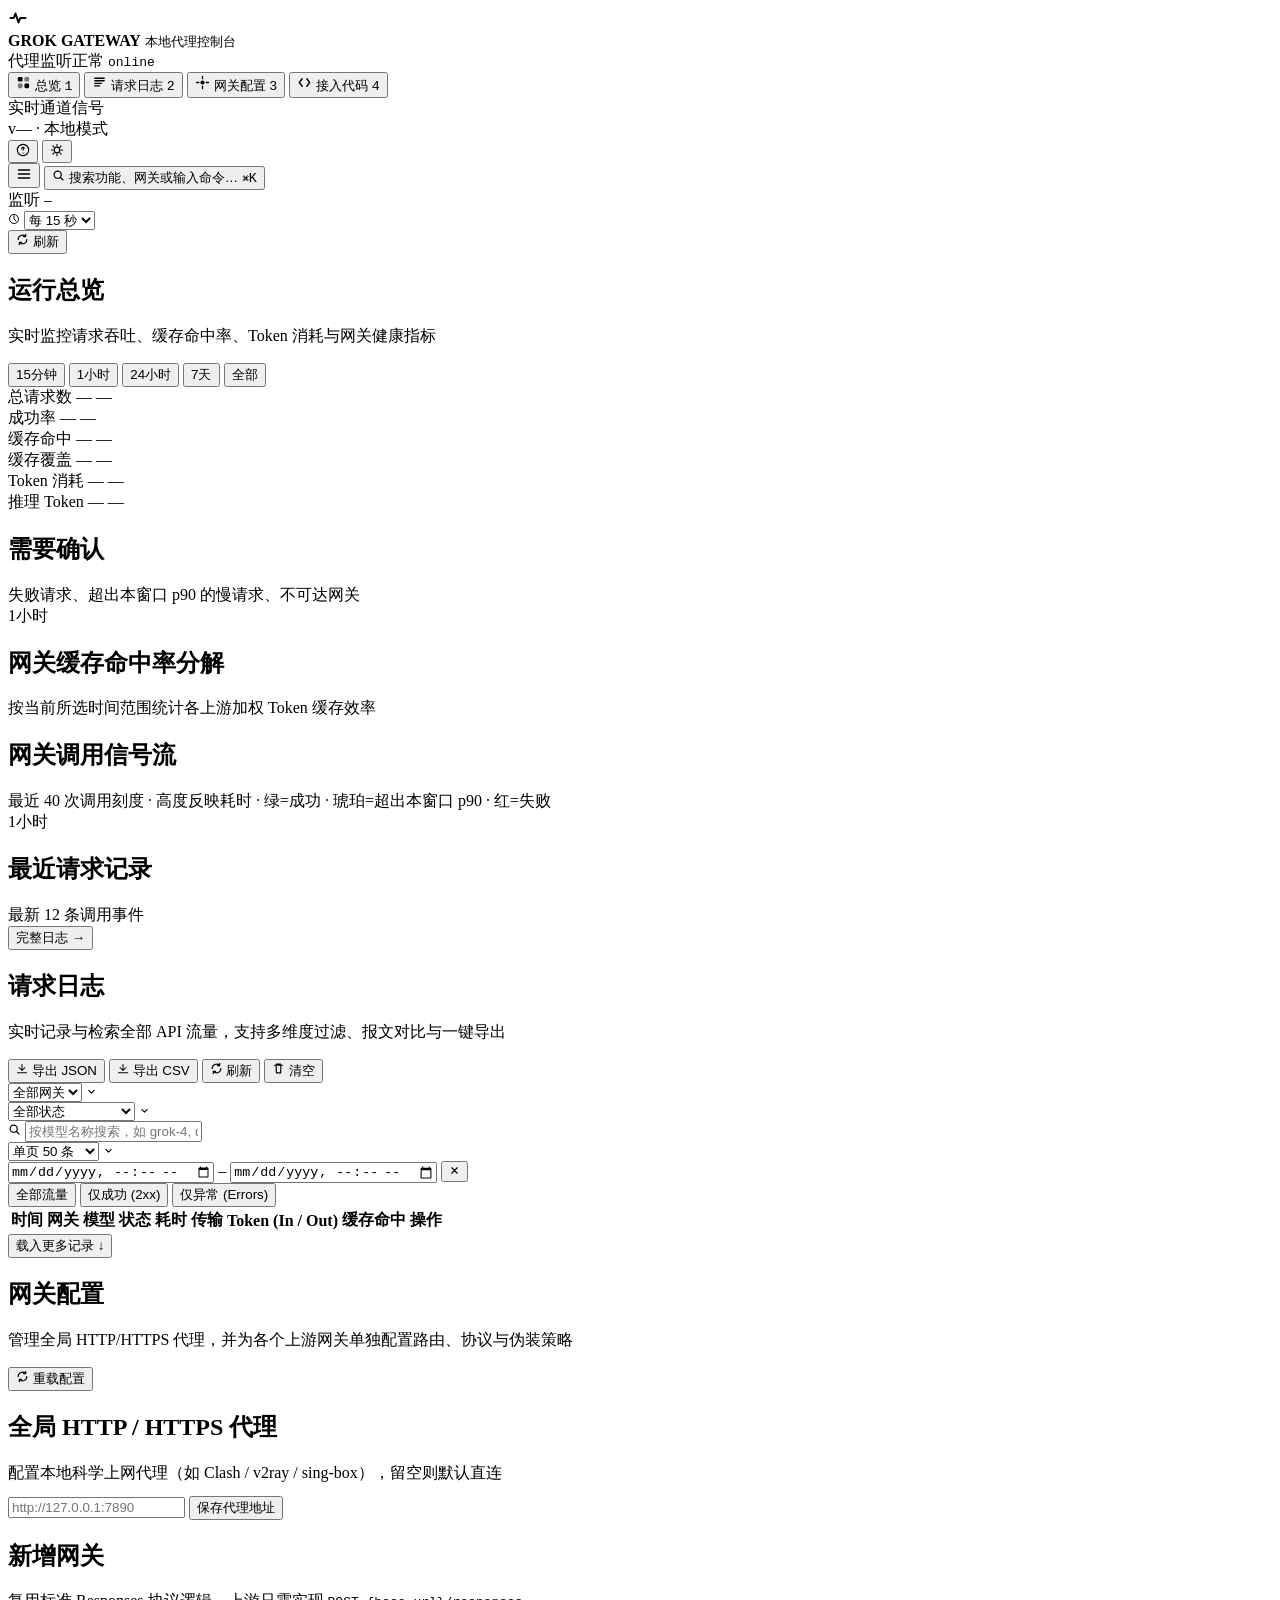
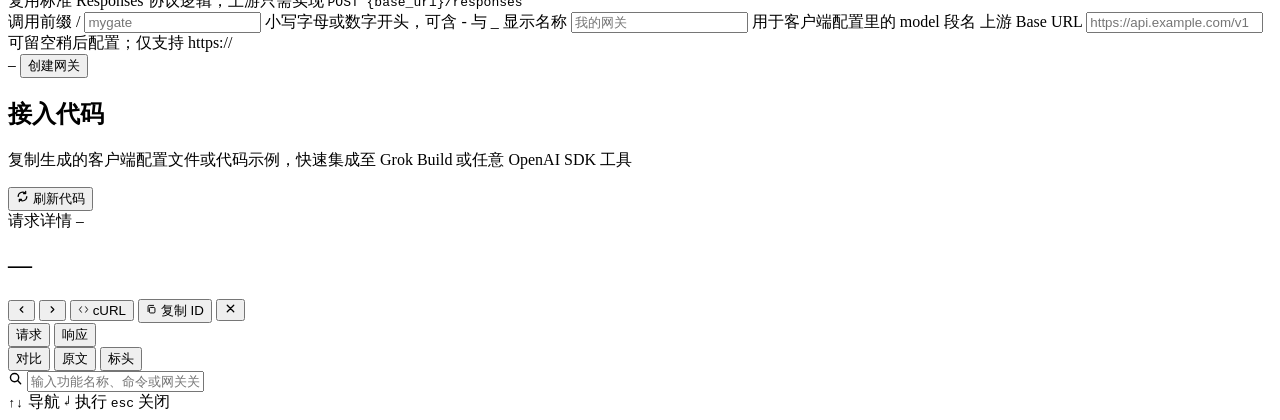
==== commit 0a02a658: "Add files via upload" ====
--- a/internal/web/static/index.html
+++ b/internal/web/static/index.html
@@ -3,21 +3,12 @@
 <head>
 <meta charset="UTF-8">
 <meta name="viewport" content="width=device-width, initial-scale=1.0">
-<meta http-equiv="Content-Security-Policy" content="default-src 'self'; script-src 'self'; style-src 'self' 'unsafe-inline'; img-src 'self' data:; font-src 'self' https://fonts.googleapis.com https://fonts.gstatic.com; connect-src 'self';">
+<meta http-equiv="Content-Security-Policy" content="default-src 'self'; script-src 'self'; style-src 'self' 'unsafe-inline'; img-src 'self' data:; font-src 'self'; connect-src 'self';">
 <title>Grok Gateway · 本地代理控制台</title>
 <link rel="icon" href="data:image/svg+xml,%3Csvg xmlns='http://www.w3.org/2000/svg' viewBox='0 0 32 32'%3E%3Crect width='32' height='32' rx='8' fill='%2306b6d4'/%3E%3Cpath d='M8 16h4l2-5 4 10 2-5h4' stroke='%23ffffff' stroke-width='2.4' fill='none' stroke-linecap='round' stroke-linejoin='round'/%3E%3C/svg%3E">
-<link rel="preconnect" href="https://fonts.googleapis.com">
-<link rel="preconnect" href="https://fonts.gstatic.com" crossorigin>
-<link href="https://fonts.googleapis.com/css2?family=Inter:wght@400;500;600;700&family=JetBrains+Mono:wght@400;500;600;700&family=Space+Grotesk:wght@500;600;700&display=swap" rel="stylesheet">
 <link rel="stylesheet" href="/static/style.css">
 </head>
 <body>
-
-<!-- 动态氛围背景 -->
-<div class="ambient" aria-hidden="true">
-  <div class="ambient-aurora"></div>
-  <div class="ambient-grid"></div>
-</div>
 
 <div class="mobile-rail-overlay" id="mobileRailOverlay"></div>
 
@@ -135,93 +126,62 @@
             <p>实时监控请求吞吐、缓存命中率、Token 消耗与网关健康指标</p>
           </div>
           <div class="head-actions">
-            <div class="range-picker" id="rangePicker">
-              <button type="button" data-range="15m">15分钟</button>
-              <button type="button" data-range="1h" class="is-active">1小时</button>
-              <button type="button" data-range="24h">24小时</button>
-              <button type="button" data-range="7d">7天</button>
-              <button type="button" data-range="all">全部</button>
-            </div>
-          </div>
-        </div>
-
-        <!-- 6 大核心指标卡片 -->
-        <div class="stat-grid">
-          <article class="stat-card">
-            <div class="stat-card-head">
-              <span class="stat-label">总请求数</span>
-              <span class="stat-icon"><svg viewBox="0 0 16 16" width="13" height="13" fill="none"><path d="M1.5 8h2.6l1.5-3.8 2.6 7.6 1.5-3.8h4.8" stroke="currentColor" stroke-width="1.4" stroke-linecap="round" stroke-linejoin="round"/></svg></span>
-            </div>
-            <div class="stat-value" id="statRequests">—</div>
-            <div class="stat-sub" id="statRequestsSub">—</div>
-            <svg class="stat-spark" data-stat="requests" viewBox="0 0 120 32" preserveAspectRatio="none" aria-hidden="true"></svg>
-          </article>
-
-          <article class="stat-card">
-            <div class="stat-card-head">
-              <span class="stat-label">服务成功率</span>
-              <span class="stat-icon"><svg viewBox="0 0 16 16" width="13" height="13" fill="none"><circle cx="8" cy="8" r="6" stroke="currentColor" stroke-width="1.4"/><path d="m5.4 8.2 1.8 1.8 3.4-3.8" stroke="currentColor" stroke-width="1.4" stroke-linecap="round" stroke-linejoin="round"/></svg></span>
-            </div>
-            <div class="stat-body">
-              <div class="stat-main">
-                <div class="stat-value" id="statSuccess">—</div>
-                <div class="stat-sub" id="statSuccessSub">—</div>
-              </div>
-              <div class="stat-gauge" id="gaugeSuccess" aria-hidden="true"></div>
-            </div>
-            <svg class="stat-spark" data-stat="success" viewBox="0 0 120 32" preserveAspectRatio="none" aria-hidden="true"></svg>
-          </article>
-
-          <article class="stat-card">
-            <div class="stat-card-head">
-              <span class="stat-label">缓存命中率</span>
-              <span class="stat-icon"><svg viewBox="0 0 16 16" width="13" height="13" fill="none"><path d="M8.7 1.5 3.5 9h3.2l-.7 5.5L11.5 7H8.3l.4-5.5Z" stroke="currentColor" stroke-width="1.3" stroke-linejoin="round"/></svg></span>
-            </div>
-            <div class="stat-body">
-              <div class="stat-main">
-                <div class="stat-value" id="statCacheHit">—</div>
-                <div class="stat-sub" id="statCacheHitSub">—</div>
-              </div>
-              <div class="stat-gauge" id="gaugeCacheHit" aria-hidden="true"></div>
-            </div>
-            <svg class="stat-spark" data-stat="cacheHit" viewBox="0 0 120 32" preserveAspectRatio="none" aria-hidden="true"></svg>
-          </article>
-
-          <article class="stat-card">
-            <div class="stat-card-head">
-              <span class="stat-label">缓存协议覆盖率</span>
-              <span class="stat-icon"><svg viewBox="0 0 16 16" width="13" height="13" fill="none"><path d="m8 2 6 3-6 3-6-3 6-3Z" stroke="currentColor" stroke-width="1.3" stroke-linejoin="round"/><path d="m2 8.5 6 3 6-3M2 11.5l6 3 6-3" stroke="currentColor" stroke-width="1.3" stroke-linecap="round" stroke-linejoin="round"/></svg></span>
-            </div>
-            <div class="stat-body">
-              <div class="stat-main">
-                <div class="stat-value" id="statCacheCoverage">—</div>
-                <div class="stat-sub" id="statCacheCoverageSub">—</div>
-              </div>
-              <div class="stat-gauge" id="gaugeCoverage" aria-hidden="true"></div>
-            </div>
-            <svg class="stat-spark" data-stat="cacheCoverage" viewBox="0 0 120 32" preserveAspectRatio="none" aria-hidden="true"></svg>
-          </article>
-
-          <article class="stat-card">
-            <div class="stat-card-head">
-              <span class="stat-label">Prompt / Output Token</span>
-              <span class="stat-icon"><svg viewBox="0 0 16 16" width="13" height="13" fill="none"><path d="M5.5 2 3.5 8l2 6M10.5 2l2 6-2 6M2 6h12M2 10h12" stroke="currentColor" stroke-width="1.3" stroke-linecap="round" stroke-linejoin="round"/></svg></span>
-            </div>
-            <div class="stat-value" id="statTokens">—</div>
-            <div class="stat-sub" id="statTokensSub">—</div>
-            <svg class="stat-spark" data-stat="tokens" viewBox="0 0 120 32" preserveAspectRatio="none" aria-hidden="true"></svg>
-          </article>
-
-          <article class="stat-card">
-            <div class="stat-card-head">
-              <span class="stat-label">推理 Token (Reasoning)</span>
-              <span class="stat-icon"><svg viewBox="0 0 16 16" width="13" height="13" fill="none"><rect x="4" y="4" width="8" height="8" rx="1.6" stroke="currentColor" stroke-width="1.3"/><path d="M6.5 1.5v2M9.5 1.5v2M6.5 12.5v2M9.5 12.5v2M1.5 6.5h2M1.5 9.5h2M12.5 6.5h2M12.5 9.5h2" stroke="currentColor" stroke-width="1.2" stroke-linecap="round"/></svg></span>
-            </div>
-            <div class="stat-value" id="statReasoning">—</div>
-            <div class="stat-sub" id="statReasoningSub">—</div>
-            <svg class="stat-spark" data-stat="reasoning" viewBox="0 0 120 32" preserveAspectRatio="none" aria-hidden="true"></svg>
-          </article>
-        </div>
+            <div class="range-picker" id="rangePicker" role="group" aria-label="统计时间范围">
+              <button type="button" data-range="15m" aria-pressed="false">15分钟</button>
+              <button type="button" data-range="1h" class="is-active" aria-pressed="true">1小时</button>
+              <button type="button" data-range="24h" aria-pressed="false">24小时</button>
+              <button type="button" data-range="7d" aria-pressed="false">7天</button>
+              <button type="button" data-range="all" aria-pressed="false">全部</button>
+            </div>
+          </div>
+        </div>
+
+        <!-- 指标条：一行读完。卡片、图标衬底、环形仪表与无坐标波形都不承载
+             额外信息，只会把可操作内容推出首屏，故全部撤除。 -->
+        <div class="kpi-strip">
+          <div class="kpi">
+            <span class="kpi-label">总请求数</span>
+            <span class="kpi-value" id="statRequests">—</span>
+            <span class="kpi-note" id="statRequestsSub">—</span>
+          </div>
+          <div class="kpi">
+            <span class="kpi-label">成功率</span>
+            <span class="kpi-value" id="statSuccess">—</span>
+            <span class="kpi-note" id="statSuccessSub">—</span>
+          </div>
+          <div class="kpi">
+            <span class="kpi-label">缓存命中</span>
+            <span class="kpi-value" id="statCacheHit">—</span>
+            <span class="kpi-note" id="statCacheHitSub">—</span>
+          </div>
+          <div class="kpi">
+            <span class="kpi-label">缓存覆盖</span>
+            <span class="kpi-value" id="statCacheCoverage">—</span>
+            <span class="kpi-note" id="statCacheCoverageSub">—</span>
+          </div>
+          <div class="kpi">
+            <span class="kpi-label">Token 消耗</span>
+            <span class="kpi-value" id="statTokens">—</span>
+            <span class="kpi-note" id="statTokensSub">—</span>
+          </div>
+          <div class="kpi">
+            <span class="kpi-label">推理 Token</span>
+            <span class="kpi-value" id="statReasoning">—</span>
+            <span class="kpi-note" id="statReasoningSub">—</span>
+          </div>
+        </div>
+
+        <!-- 异常优先：首屏直接给出"现在该看什么"，每行可点进报文对比 -->
+        <section class="panel">
+          <div class="panel-head">
+            <div>
+              <h2>需要确认</h2>
+              <span class="muted">失败请求、超出本窗口 p90 的慢请求、不可达网关</span>
+            </div>
+            <span class="addr-chip" id="attentionRange">1小时</span>
+          </div>
+          <div class="attention-list" id="attentionList"></div>
+        </section>
 
         <!-- 网关缓存命中率分解 -->
         <section class="panel">
@@ -240,7 +200,7 @@
             <div class="panel-head">
               <div>
                 <h2>网关调用信号流</h2>
-                <span class="muted">最近 40 次调用刻度 · 高度反映耗时 · 绿色成功 / 橙色慢响应 / 红色异常</span>
+                <span class="muted">最近 40 次调用刻度 · 高度反映耗时 · 绿=成功 · 琥珀=超出本窗口 p90 · 红=失败</span>
               </div>
               <span class="addr-chip" id="pulseRange">1小时</span>
             </div>
@@ -397,6 +357,43 @@
           <div class="field-error" id="proxyUrlError" hidden style="margin-top: 6px;"></div>
         </section>
 
+        <!-- 新增自定义网关：协议逻辑复用标准 Responses，用户只决定前缀、名称与上游地址。
+             客户端会在 base_url 之后固定追加 /responses（见 grok-build sampler 的
+             url_for_path），所以前缀是唯一的路由旋钮，这里不给出入站路径输入。 -->
+        <section class="panel add-gateway-panel">
+          <div class="panel-head add-gateway-head">
+            <div>
+              <h2>新增网关</h2>
+              <span class="muted">复用标准 Responses 协议逻辑，上游只需实现 <code>POST {base_url}/responses</code></span>
+            </div>
+          </div>
+          <div class="add-gateway-form">
+            <label class="field">
+              <span class="field-label">调用前缀</span>
+              <span class="prefix-input">
+                <span class="prefix-slash" aria-hidden="true">/</span>
+                <input id="newGwPrefix" class="input-modern" type="text" placeholder="mygate" autocomplete="off" spellcheck="false" aria-label="网关调用前缀">
+              </span>
+              <span class="field-hint">小写字母或数字开头，可含 - 与 _</span>
+            </label>
+            <label class="field">
+              <span class="field-label">显示名称</span>
+              <input id="newGwName" class="input-modern" type="text" placeholder="我的网关" autocomplete="off" aria-label="网关显示名称">
+              <span class="field-hint">用于客户端配置里的 model 段名</span>
+            </label>
+            <label class="field">
+              <span class="field-label">上游 Base URL</span>
+              <input id="newGwBaseURL" class="input-modern" type="text" placeholder="https://api.example.com/v1" autocomplete="off" spellcheck="false" aria-label="上游 Base URL">
+              <span class="field-hint">可留空稍后配置；仅支持 https://</span>
+            </label>
+          </div>
+          <div class="add-gateway-foot">
+            <code class="add-gateway-preview" id="newGwPreview" title="客户端 base_url（其后会追加 /responses）">—</code>
+            <button type="button" id="newGwCreateBtn" class="btn-primary">创建网关</button>
+          </div>
+          <div class="field-error" id="newGwError" hidden></div>
+        </section>
+
         <!-- 网关卡片网格 -->
         <div class="gw-config-grid" id="gatewayCards"></div>
       </section>
@@ -458,14 +455,23 @@
 
   <div class="drawer-meta" id="drawerMeta"></div>
 
-  <div class="drawer-tabs" id="drawerTabs" role="tablist">
-    <button type="button" class="drawer-tab is-active" data-tab="request-compare" role="tab" aria-selected="true">请求 Diff 对比</button>
-    <button type="button" class="drawer-tab" data-tab="response-compare" role="tab" aria-selected="false">响应 Diff 对比</button>
-    <button type="button" class="drawer-tab" data-tab="request" role="tab" aria-selected="false">客户端原始请求</button>
-    <button type="button" class="drawer-tab" data-tab="upstream" role="tab" aria-selected="false">代理上游请求</button>
-    <button type="button" class="drawer-tab" data-tab="upstream-response" role="tab" aria-selected="false">上游原始响应</button>
-    <button type="button" class="drawer-tab" data-tab="response" role="tab" aria-selected="false">最终客户端响应</button>
-    <button type="button" class="drawer-tab" data-tab="headers" role="tab" aria-selected="false">全量标头对比</button>
+  <!-- Three orthogonal axes, revealed one at a time. The previous seven flat
+        tabs flattened them into overlapping nouns: 「客户端原始请求」 and
+        「请求 Diff 对比」 are the same section in a different form. -->
+  <div class="drawer-nav" id="drawerNav">
+    <div class="seg-group" role="tablist" aria-label="报文分区">
+      <button type="button" class="seg is-active" data-section="request" role="tab" aria-selected="true">请求</button>
+      <button type="button" class="seg" data-section="response" role="tab" aria-selected="false">响应</button>
+    </div>
+    <div class="seg-group" role="tablist" aria-label="查看形态">
+      <button type="button" class="seg is-active" data-mode="diff" role="tab" aria-selected="true">对比</button>
+      <button type="button" class="seg" data-mode="raw" role="tab" aria-selected="false">原文</button>
+      <button type="button" class="seg" data-mode="headers" role="tab" aria-selected="false">标头</button>
+    </div>
+    <div class="seg-group" id="drawerSideGroup" role="tablist" aria-label="报文侧别" hidden>
+      <button type="button" class="seg is-active" data-side="client" role="tab" aria-selected="true">客户端侧</button>
+      <button type="button" class="seg" data-side="upstream" role="tab" aria-selected="false">上游侧</button>
+    </div>
   </div>
 
   <div class="drawer-body">
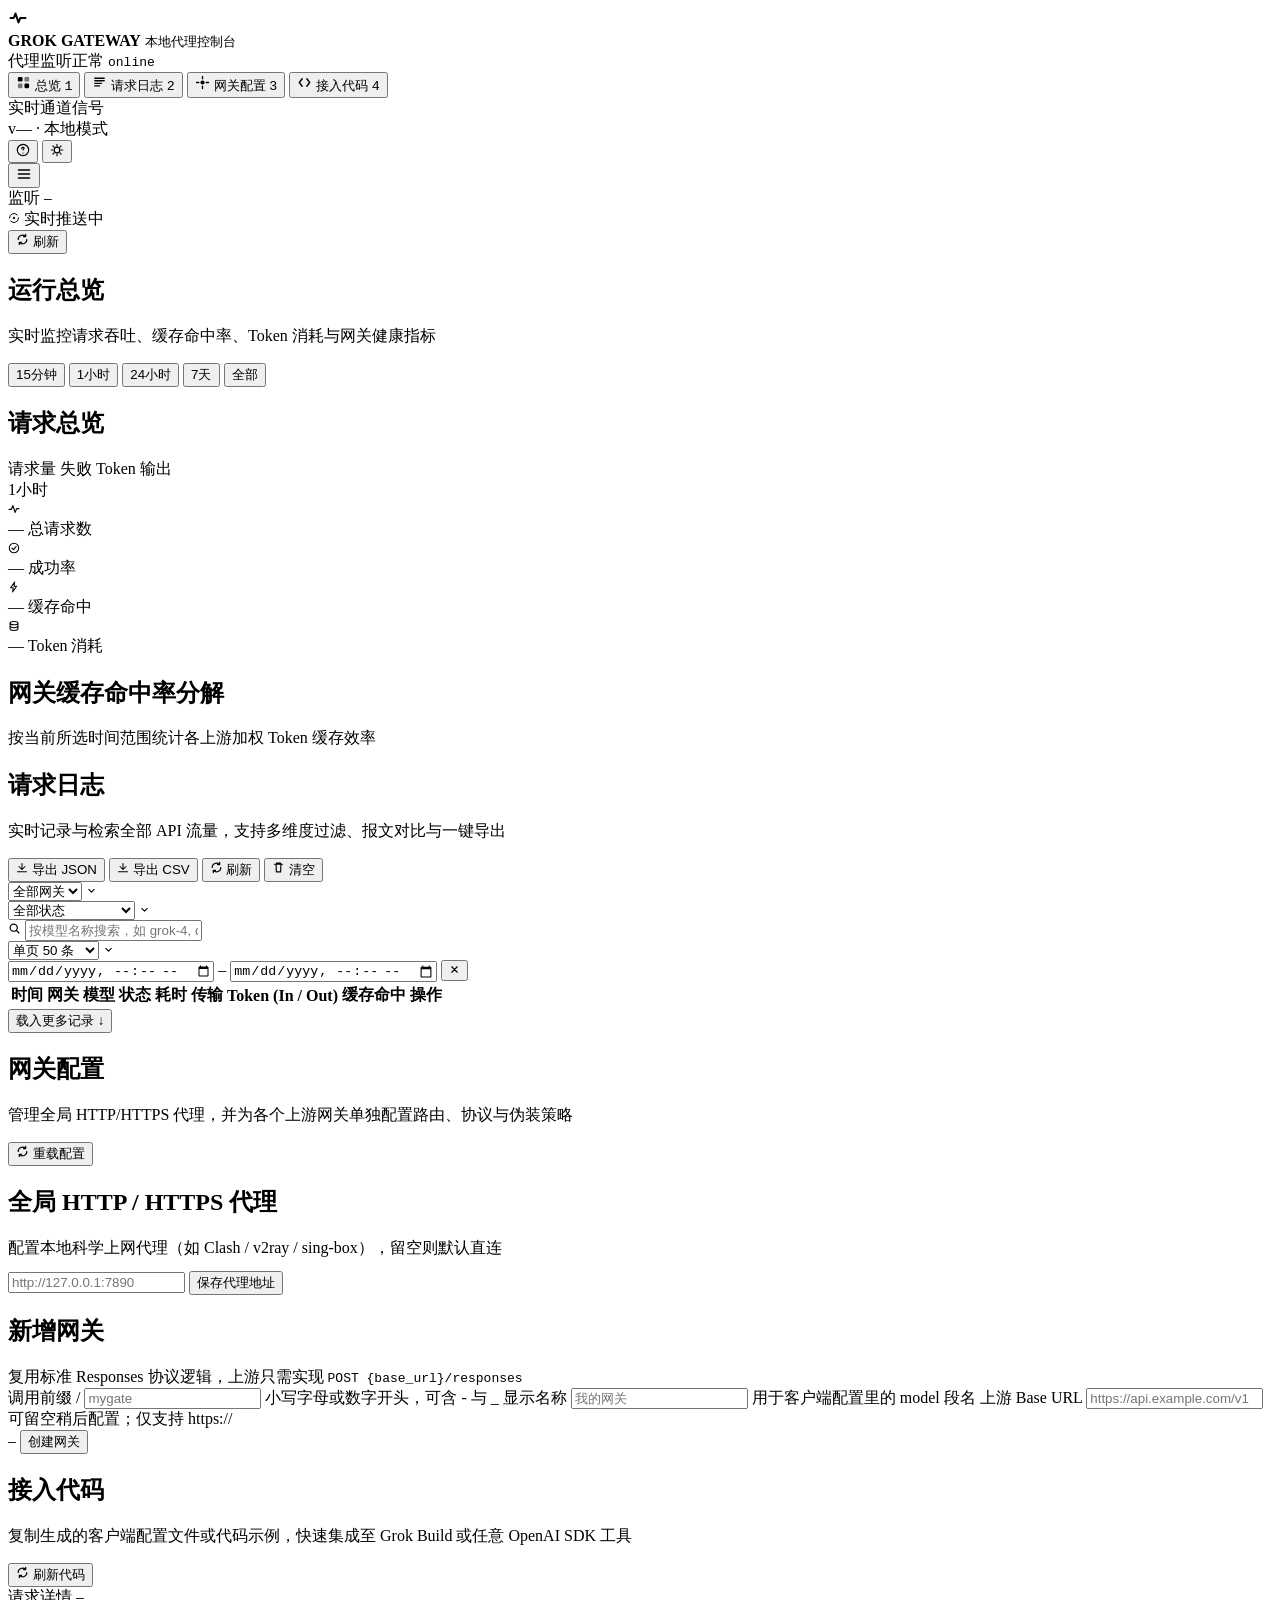
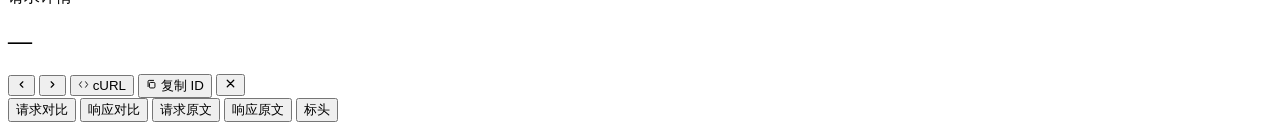
==== commit 0c629996: "Add files via upload" ====
--- a/internal/web/static/index.html
+++ b/internal/web/static/index.html
@@ -86,27 +86,16 @@
         <svg viewBox="0 0 16 16" width="16" height="16" fill="none"><path d="M2.5 4h11M2.5 8h11M2.5 12h11" stroke="currentColor" stroke-width="1.6" stroke-linecap="round"/></svg>
       </button>
 
-      <button type="button" id="cmdKBtn" class="search-pill" aria-label="打开命令面板 (快捷键 Ctrl+K)">
-        <svg viewBox="0 0 16 16" width="13" height="13" fill="none" aria-hidden="true"><circle cx="7" cy="7" r="4.4" stroke="currentColor" stroke-width="1.5"/><path d="m10.5 10.5 3 3" stroke="currentColor" stroke-width="1.5" stroke-linecap="round"/></svg>
-        <span class="search-pill-text">搜索功能、网关或输入命令…</span>
-        <span class="kbd-combo"><kbd>⌘</kbd><kbd>K</kbd></span>
-      </button>
-
       <div class="topbar-actions">
-        <div class="addr-chip" title="当前代理服务监听端口">
+        <div class="addr-chip" title="点击复制代理监听地址" role="button" tabindex="0">
           <span class="dot dot-live"></span>
           <span>监听</span>
           <code id="listenAddr">—</code>
         </div>
 
-        <div class="auto-refresh-wrap" title="自动轮询刷新周期">
-          <svg viewBox="0 0 16 16" width="12" height="12" fill="none"><circle cx="8" cy="8" r="6" stroke="currentColor" stroke-width="1.3"/><path d="M8 4v4l2.5 2.5" stroke="currentColor" stroke-width="1.3" stroke-linecap="round"/></svg>
-          <select id="autoRefreshSelect" aria-label="自动刷新周期">
-            <option value="5">每 5 秒</option>
-            <option value="15" selected>每 15 秒</option>
-            <option value="30">每 30 秒</option>
-            <option value="0">已关闭</option>
-          </select>
+        <div class="auto-refresh-wrap is-live" id="liveIndicator" title="数据经实时通道推送，无需轮询">
+          <svg viewBox="0 0 16 16" width="12" height="12" fill="none"><path d="M2 8a6 6 0 0 1 10.4-4.1M14 8a6 6 0 0 1-10.4 4.1" stroke="currentColor" stroke-width="1.3" stroke-linecap="round"/><circle cx="8" cy="8" r="1.6" fill="currentColor"><animate attributeName="opacity" values="1;.2;1" dur="1.6s" repeatCount="indefinite"/></circle></svg>
+          <span>实时推送中</span>
         </div>
 
         <button type="button" id="refreshAllBtn" class="btn-ghost" title="手动刷新当前数据 (R)" aria-label="刷新全部数据">
@@ -136,51 +125,52 @@
           </div>
         </div>
 
-        <!-- 指标条：一行读完。卡片、图标衬底、环形仪表与无坐标波形都不承载
-             额外信息，只会把可操作内容推出首屏，故全部撤除。 -->
-        <div class="kpi-strip">
-          <div class="kpi">
-            <span class="kpi-label">总请求数</span>
-            <span class="kpi-value" id="statRequests">—</span>
-            <span class="kpi-note" id="statRequestsSub">—</span>
-          </div>
-          <div class="kpi">
-            <span class="kpi-label">成功率</span>
-            <span class="kpi-value" id="statSuccess">—</span>
-            <span class="kpi-note" id="statSuccessSub">—</span>
-          </div>
-          <div class="kpi">
-            <span class="kpi-label">缓存命中</span>
-            <span class="kpi-value" id="statCacheHit">—</span>
-            <span class="kpi-note" id="statCacheHitSub">—</span>
-          </div>
-          <div class="kpi">
-            <span class="kpi-label">缓存覆盖</span>
-            <span class="kpi-value" id="statCacheCoverage">—</span>
-            <span class="kpi-note" id="statCacheCoverageSub">—</span>
-          </div>
-          <div class="kpi">
-            <span class="kpi-label">Token 消耗</span>
-            <span class="kpi-value" id="statTokens">—</span>
-            <span class="kpi-note" id="statTokensSub">—</span>
-          </div>
-          <div class="kpi">
-            <span class="kpi-label">推理 Token</span>
-            <span class="kpi-value" id="statReasoning">—</span>
-            <span class="kpi-note" id="statReasoningSub">—</span>
-          </div>
-        </div>
-
-        <!-- 异常优先：首屏直接给出"现在该看什么"，每行可点进报文对比 -->
-        <section class="panel">
+        <!-- 总览主图表：指标数字与吞吐曲线合一。青色面积=请求量，红色面积=其中
+             失败的部分，琥珀虚线=Token 输出趋势（独立纵轴）。指针悬浮可读出
+             任意时间桶的精确数值；数据经实时通道推送。 -->
+        <section class="panel hero-panel">
           <div class="panel-head">
             <div>
-              <h2>需要确认</h2>
-              <span class="muted">失败请求、超出本窗口 p90 的慢请求、不可达网关</span>
-            </div>
-            <span class="addr-chip" id="attentionRange">1小时</span>
-          </div>
-          <div class="attention-list" id="attentionList"></div>
+              <h2>请求总览</h2>
+              <span class="muted chart-legend">
+                <span class="legend-item legend-ok">请求量</span>
+                <span class="legend-item legend-err">失败</span>
+                <span class="legend-item legend-token">Token 输出</span>
+              </span>
+            </div>
+            <span class="addr-chip" id="activityRange">1小时</span>
+          </div>
+          <div class="hero-stats">
+            <div class="hero-stat">
+              <span class="kpi-icon is-cyan" aria-hidden="true"><svg viewBox="0 0 16 16" width="12" height="12" fill="none"><path d="M1.5 8.5h3l2-5 3 9 2-5h3" stroke="currentColor" stroke-width="1.6" stroke-linecap="round" stroke-linejoin="round"/></svg></span>
+              <div class="hero-stat-body">
+                <span class="hero-stat-value" id="statRequests">—</span>
+                <span class="hero-stat-label" id="statRequestsSub">总请求数</span>
+              </div>
+            </div>
+            <div class="hero-stat">
+              <span class="kpi-icon is-green" aria-hidden="true"><svg viewBox="0 0 16 16" width="12" height="12" fill="none"><circle cx="8" cy="8" r="6.3" stroke="currentColor" stroke-width="1.4"/><path d="m5.2 8.2 2 2 3.6-4" stroke="currentColor" stroke-width="1.6" stroke-linecap="round" stroke-linejoin="round"/></svg></span>
+              <div class="hero-stat-body">
+                <span class="hero-stat-value" id="statSuccess">—</span>
+                <span class="hero-stat-label" id="statSuccessSub">成功率</span>
+              </div>
+            </div>
+            <div class="hero-stat">
+              <span class="kpi-icon is-violet" aria-hidden="true"><svg viewBox="0 0 16 16" width="12" height="12" fill="none"><path d="M8.8 1.5 3.5 9h3.4l-.7 5.5L11.5 7H8.1z" stroke="currentColor" stroke-width="1.4" stroke-linejoin="round"/></svg></span>
+              <div class="hero-stat-body">
+                <span class="hero-stat-value" id="statCacheHit">—</span>
+                <span class="hero-stat-label" id="statCacheHitSub">缓存命中</span>
+              </div>
+            </div>
+            <div class="hero-stat">
+              <span class="kpi-icon is-amber" aria-hidden="true"><svg viewBox="0 0 16 16" width="12" height="12" fill="none"><ellipse cx="8" cy="4.2" rx="5.2" ry="2.2" stroke="currentColor" stroke-width="1.4"/><path d="M2.8 4.2v7.6c0 1.2 2.3 2.2 5.2 2.2s5.2-1 5.2-2.2V4.2" stroke="currentColor" stroke-width="1.4"/><path d="M2.8 8c0 1.2 2.3 2.2 5.2 2.2S13.2 9.2 13.2 8" stroke="currentColor" stroke-width="1.4"/></svg></span>
+              <div class="hero-stat-body">
+                <span class="hero-stat-value" id="statTokens">—</span>
+                <span class="hero-stat-label" id="statTokensSub">Token 消耗</span>
+              </div>
+            </div>
+          </div>
+          <div class="activity-chart" id="activityChart"></div>
         </section>
 
         <!-- 网关缓存命中率分解 -->
@@ -193,31 +183,6 @@
           </div>
           <div class="gateway-cache-rates" id="gatewayCacheRates"></div>
         </section>
-
-        <!-- 实时信号与最新请求 -->
-        <div class="panel-row">
-          <section class="panel">
-            <div class="panel-head">
-              <div>
-                <h2>网关调用信号流</h2>
-                <span class="muted">最近 40 次调用刻度 · 高度反映耗时 · 绿=成功 · 琥珀=超出本窗口 p90 · 红=失败</span>
-              </div>
-              <span class="addr-chip" id="pulseRange">1小时</span>
-            </div>
-            <div class="gw-pulse-list" id="gatewayPulseList"></div>
-          </section>
-
-          <section class="panel">
-            <div class="panel-head">
-              <div>
-                <h2>最近请求记录</h2>
-                <span class="muted">最新 12 条调用事件</span>
-              </div>
-              <button type="button" class="btn-ghost small" data-goto="logs" aria-label="查看完整日志列表">完整日志 →</button>
-            </div>
-            <div class="recent-log-list" id="recentLogList"></div>
-          </section>
-        </div>
       </section>
 
       <!-- ================= 视图 2：请求日志 ================= -->
@@ -289,13 +254,6 @@
                 <svg viewBox="0 0 16 16" width="11" height="11" fill="none"><path d="m4 4 8 8M12 4l-8 8" stroke="currentColor" stroke-width="1.6" stroke-linecap="round"/></svg>
               </button>
             </div>
-          </div>
-
-          <!-- 快速过滤标签 -->
-          <div class="quick-filter-pills">
-            <button type="button" class="quick-filter-pill is-active" data-status="">全部流量</button>
-            <button type="button" class="quick-filter-pill" data-status="success">仅成功 (2xx)</button>
-            <button type="button" class="quick-filter-pill" data-status="failure">仅异常 (Errors)</button>
           </div>
 
           <!-- 表格主体 -->
@@ -357,9 +315,7 @@
           <div class="field-error" id="proxyUrlError" hidden style="margin-top: 6px;"></div>
         </section>
 
-        <!-- 新增自定义网关：协议逻辑复用标准 Responses，用户只决定前缀、名称与上游地址。
-             客户端会在 base_url 之后固定追加 /responses（见 grok-build sampler 的
-             url_for_path），所以前缀是唯一的路由旋钮，这里不给出入站路径输入。 -->
+        <!-- 新增自定义网关 -->
         <section class="panel add-gateway-panel">
           <div class="panel-head add-gateway-head">
             <div>
@@ -455,53 +411,22 @@
 
   <div class="drawer-meta" id="drawerMeta"></div>
 
-  <!-- Three orthogonal axes, revealed one at a time. The previous seven flat
-        tabs flattened them into overlapping nouns: 「客户端原始请求」 and
-        「请求 Diff 对比」 are the same section in a different form. -->
+  <!-- 每个页签都是一件具体的东西：两侧报文的对比、单侧原文、或全部标头。
+       不再需要"侧别 × 形态"的组合切换。 -->
   <div class="drawer-nav" id="drawerNav">
     <div class="seg-group" role="tablist" aria-label="报文分区">
-      <button type="button" class="seg is-active" data-section="request" role="tab" aria-selected="true">请求</button>
-      <button type="button" class="seg" data-section="response" role="tab" aria-selected="false">响应</button>
-    </div>
-    <div class="seg-group" role="tablist" aria-label="查看形态">
-      <button type="button" class="seg is-active" data-mode="diff" role="tab" aria-selected="true">对比</button>
-      <button type="button" class="seg" data-mode="raw" role="tab" aria-selected="false">原文</button>
-      <button type="button" class="seg" data-mode="headers" role="tab" aria-selected="false">标头</button>
-    </div>
-    <div class="seg-group" id="drawerSideGroup" role="tablist" aria-label="报文侧别" hidden>
-      <button type="button" class="seg is-active" data-side="client" role="tab" aria-selected="true">客户端侧</button>
-      <button type="button" class="seg" data-side="upstream" role="tab" aria-selected="false">上游侧</button>
+      <button type="button" class="seg is-active" data-tab="request-diff" role="tab" aria-selected="true">请求对比</button>
+      <button type="button" class="seg" data-tab="response-diff" role="tab" aria-selected="false">响应对比</button>
+      <button type="button" class="seg" data-tab="request-raw" role="tab" aria-selected="false">请求原文</button>
+      <button type="button" class="seg" data-tab="response-raw" role="tab" aria-selected="false">响应原文</button>
+      <button type="button" class="seg" data-tab="headers" role="tab" aria-selected="false">标头</button>
     </div>
   </div>
 
   <div class="drawer-body">
     <div class="compare-view" id="drawerCompare"></div>
-    <div class="code-block-wrap" id="drawerCodeWrap" style="display:none">
-      <div class="code-block-actions">
-        <button type="button" class="btn-ghost small" id="drawerCopyBodyBtn">
-          <svg viewBox="0 0 16 16" width="11" height="11" fill="none"><rect x="5" y="5" width="8" height="8" rx="1.6" stroke="currentColor" stroke-width="1.4"/><path d="M3 11V3.6A1.6 1.6 0 0 1 4.6 2H11" stroke="currentColor" stroke-width="1.4" stroke-linecap="round"/></svg>
-          复制正文
-        </button>
-      </div>
-      <pre class="code-block" id="drawerCode"></pre>
-    </div>
   </div>
 </aside>
-
-<!-- ===================== 全局命令面板 (Cmd+K) ===================== -->
-<div class="cmdk-backdrop" id="cmdkBackdrop"></div>
-<div class="cmdk" id="cmdk" role="dialog" aria-modal="true" aria-label="全局命令面板" aria-hidden="true">
-  <div class="cmdk-input-wrap">
-    <svg viewBox="0 0 16 16" width="15" height="15" fill="none" aria-hidden="true"><circle cx="7" cy="7" r="4.4" stroke="currentColor" stroke-width="1.5"/><path d="m10.5 10.5 3 3" stroke="currentColor" stroke-width="1.5" stroke-linecap="round"/></svg>
-    <input id="cmdkInput" type="text" placeholder="输入功能名称、命令或网关关键字…" autocomplete="off" spellcheck="false" aria-label="命令搜索">
-  </div>
-  <div class="cmdk-list" id="cmdkList" role="listbox"></div>
-  <div class="cmdk-foot">
-    <span><kbd>↑</kbd><kbd>↓</kbd> 导航</span>
-    <span><kbd>↵</kbd> 执行</span>
-    <span><kbd>esc</kbd> 关闭</span>
-  </div>
-</div>
 
 <!-- ===================== 全局提示栈 ===================== -->
 <div class="toast-stack" id="toastStack" aria-live="polite"></div>
